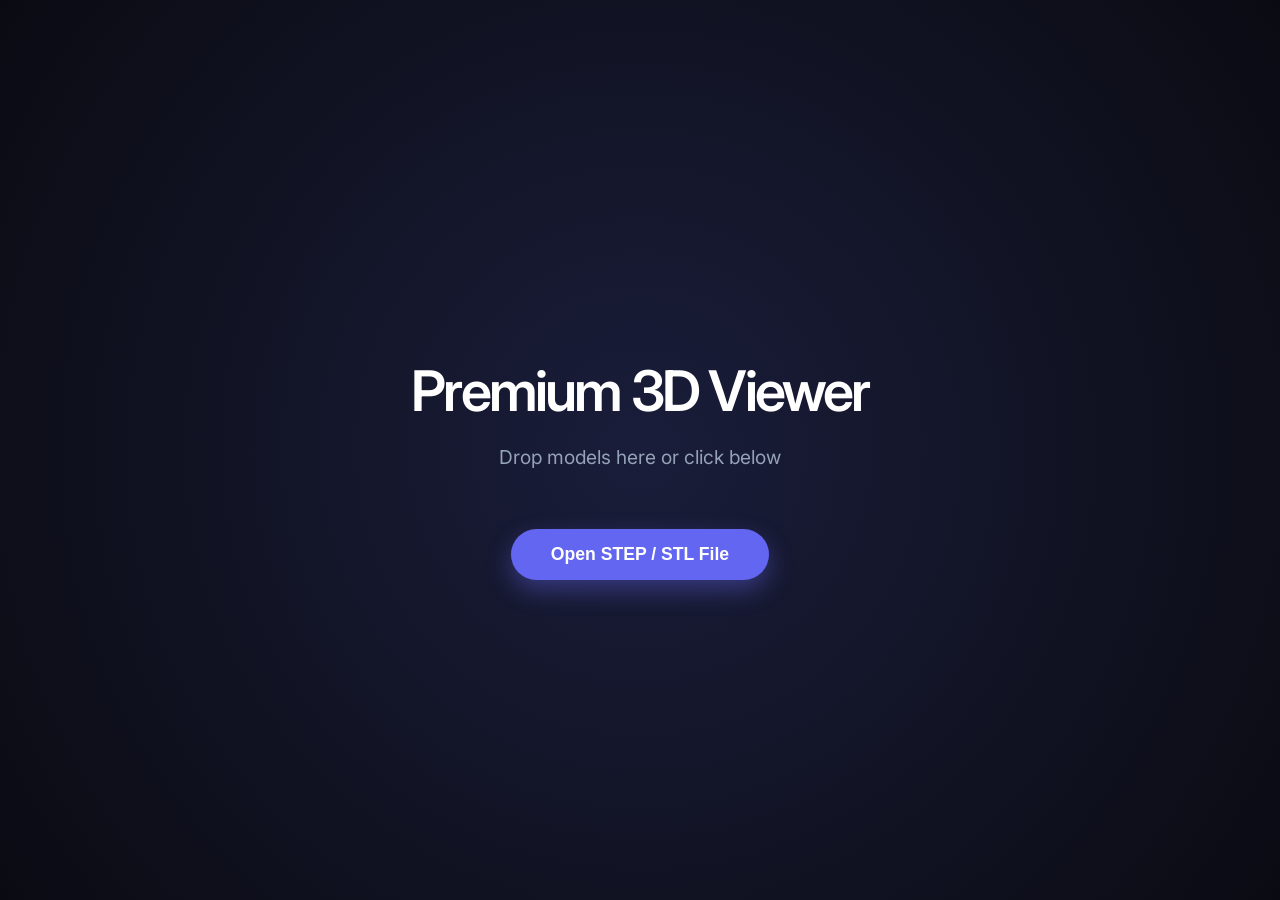
==== index.html @ a9b490a2 "odv file" ====
<!DOCTYPE html>
<html lang="en">

<head>
  <meta charset="UTF-8">
  <meta name="viewport" content="width=device-width, user-scalable=no">
  <title>Premium 3D STEP & STL Viewer</title>

  <!-- Official Online3DViewer Website Build Assets -->
  <link rel="stylesheet" type="text/css" href="https://3dviewer.net/o3dv/o3dv.website.min.css?v=0.18.0">
  <!-- <script type="text/javascript" src="https://3dviewer.net/o3dv/o3dv.website.min.js?v=0.18.0"></script> -->
  <script type="text/javascript" src="./js/o3dv.min.js"></script>

  <!-- Custom Premium Styles -->
  <link rel="stylesheet" href="css/app.css">

  <script type="text/javascript">
    // Start the official website engine
    window.addEventListener('load', () => {
      if (typeof OV !== 'undefined') {
        OV.StartWebsite();
        // Custom UI hooks
        if (window.setupPremiumUI) window.setupPremiumUI();
      } else {
        console.error("OV is not defined. Library failed to load.");
      }
    });
  </script>
</head>

<body>
  <!-- Official Structure (Required by OV.StartWebsite) -->
  <input type="file" id="open_file" style="display:none;" multiple>

  <div class="header" id="header">
    <div class="title">
      <div class="title_left">
        <h1 style="font-size: 1.2rem; font-weight: 600; padding: 0 20px;">Premium Viewer</h1>
      </div>
      <div class="title_right" id="header_buttons"></div>
      <div class="main_file_name only_full_width" id="main_file_name"></div>
    </div>
    <div class="toolbar" id="toolbar"></div>
  </div>

  <div class="main" id="main">
    <div class="main_left_container only_full_width" id="main_left_container">
      <div class="main_navigator ov_panel_set_container" id="main_navigator"></div>
      <div class="main_splitter" id="main_navigator_splitter"></div>
    </div>

    <div class="main_viewer" id="main_viewer"></div>

    <div class="main_right_container only_full_width" id="main_right_container">
      <div class="main_splitter" id="main_sidebar_splitter"></div>
      <div class="main_sidebar ov_panel_set_right_container" id="main_sidebar"></div>
    </div>
  </div>

  <div class="intro ov_thin_scrollbar" id="intro">
    <div class="intro_content" id="intro_content">
      <div class="intro_logo">
        <h1 style="font-size: 3.5rem; margin-bottom: 10px; font-weight: 600; letter-spacing: -0.05em;">Premium 3D Viewer
        </h1>
        <div class="intro_dragdrop_text" id="intro_dragdrop_text">Drop models here or click below</div>
        <button onclick="document.getElementById('open_file').click()" class="tool-btn active"
          style="margin-top: 30px; padding: 15px 40px; font-size: 1.1rem; align-self: center;">
          Open STEP / STL File
        </button>
      </div>
      <!-- Format list needed by the engine -->
      <div class="intro_formats" style="display:none;">
        <div class="intro_formats_title" id="intro_formats_title"></div>
        <div class="intro_file_formats">
          <a href="#">step</a>
          <a href="#">stl</a>
        </div>
      </div>
    </div>
  </div>

  <!-- Custom UI Overlays (Managed by app.js) -->
  <div id="custom-ui">
    <nav id="custom-toolbar">
      <button id="fit-btn" class="tool-btn">⊞ Fit</button>
      <button id="rotate-btn" class="tool-btn">⟳ 360°</button>
      <button id="shot-btn" class="tool-btn">📷 Shot</button>
    </nav>
  </div>

  <script src="./js/app.js"></script>
</body>

</html>
---- css/app.css ----
@import url('https://fonts.googleapis.com/css2?family=Inter:wght@300;400;500;600&display=swap');

:root {
    --bg-color: #0a0b12;
    --panel-bg: rgba(18, 21, 35, 0.9);
    --accent-color: #6366f1;
    --accent-hover: #818cf8;
    --text-primary: #ffffff;
    --text-secondary: #94a3b8;
    --border-color: rgba(255, 255, 255, 0.1);
    --glass-blur: blur(20px);
}

body {
    font-family: 'Inter', sans-serif !important;
    background-color: var(--bg-color) !important;
    color: var(--text-primary) !important;
    margin: 0;
    padding: 0;
}

/* Base Official Containers */
.main {
    position: fixed !important;
    inset: 0 !important;
    background: var(--bg-color) !important;
}

.main_viewer {
    background-color: var(--bg-color) !important;
}

/* Hide Default Sidebar/Header for now, but not too aggressively */
.header, .main_left_container, .main_right_container {
    opacity: 0;
    pointer-events: none;
    position: absolute;
    z-index: -1;
}

/* Intro Screen Fixes */
.intro {
    position: fixed !important;
    inset: 0 !important;
    background: radial-gradient(circle at center, #1a1d3a 0%, #0a0b12 100%) !important;
    display: flex !important;
    flex-direction: column !important;
    justify-content: center !important;
    align-items: center !important;
    z-index: 10000 !important; /* Ensure it is on top */
    opacity: 1 !important;
    visibility: visible !important;
}

.intro_content {
    display: flex !important;
    flex-direction: column !important;
    align-items: center !important;
    text-align: center !important;
    width: 100% !important;
    max-width: 600px !important;
}

.intro_logo h1 {
    color: white !important;
    font-size: 3.5rem !important;
    margin-bottom: 20px !important;
}

.intro_dragdrop_text {
    color: var(--text-secondary) !important;
    font-size: 1.2rem !important;
    margin-bottom: 30px !important;
}

/* Premium Button Styling */
.tool-btn.active {
    background: var(--accent-color) !important;
    color: white !important;
    border: none !important;
    padding: 15px 40px !important;
    border-radius: 50px !important;
    font-size: 1.1rem !important;
    font-weight: 600 !important;
    cursor: pointer !important;
    transition: all 0.3s !important;
    box-shadow: 0 10px 25px rgba(99, 102, 241, 0.4) !important;
}

.tool-btn.active:hover {
    background: var(--accent-hover) !important;
    transform: translateY(-2px) !important;
}

/* Custom UI Overlays */
#custom-toolbar {
    position: fixed;
    bottom: 40px;
    left: 50%;
    transform: translateX(-50%);
    background: var(--panel-bg);
    backdrop-filter: var(--glass-blur);
    border: 1px solid var(--border-color);
    border-radius: 100px;
    padding: 10px;
    display: none; /* Managed by JS */
    gap: 10px;
    z-index: 20000;
}
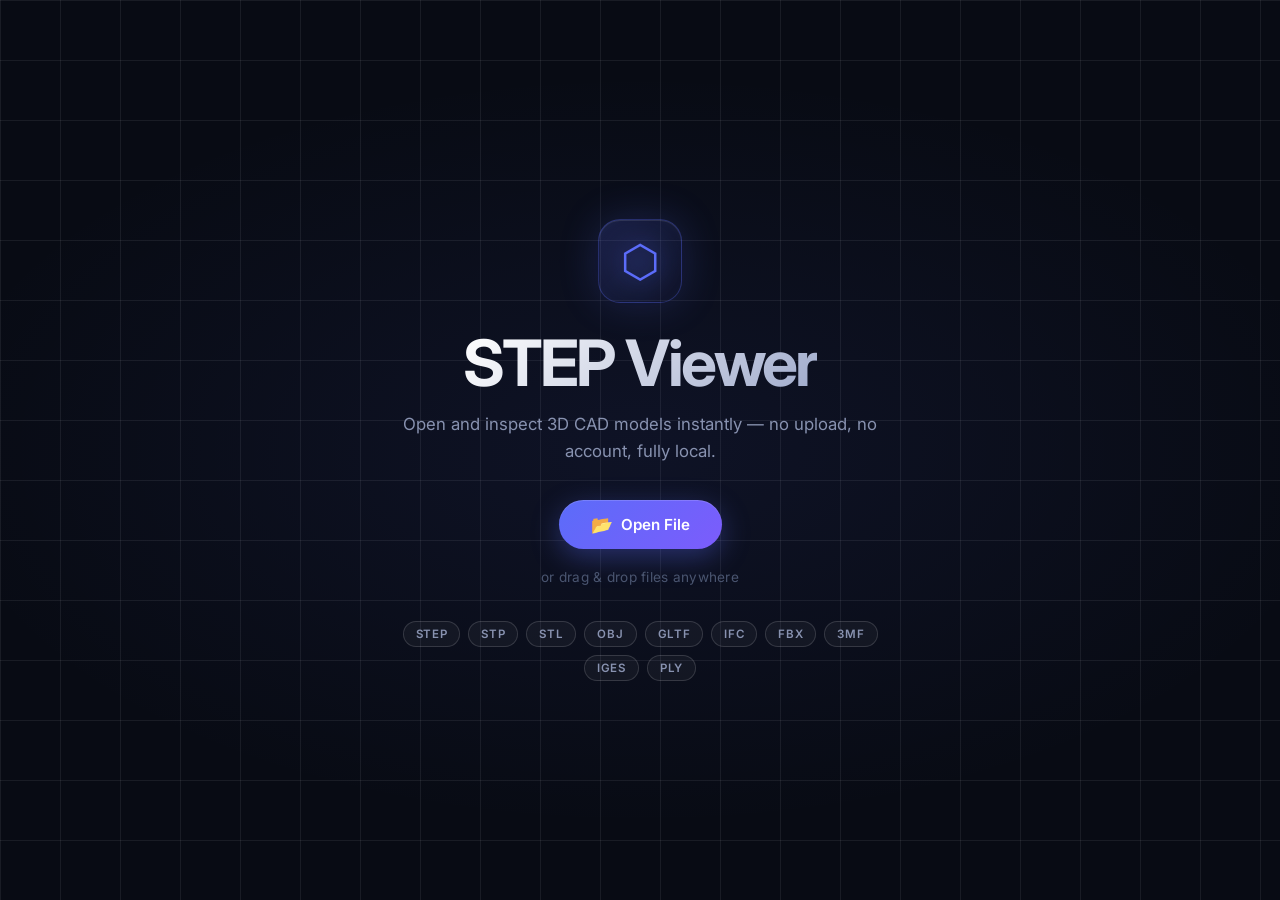
==== commit 9969b7ae: "from start" ====
--- a/index.html
+++ b/index.html
@@ -4,38 +4,35 @@
 <head>
   <meta charset="UTF-8">
   <meta name="viewport" content="width=device-width, user-scalable=no">
-  <title>Premium 3D STEP & STL Viewer</title>
+  <meta name="description" content="Premium 3D STEP, STL & CAD file viewer — open and inspect 3D models directly in your browser. No upload required.">
+  <title>STEP Viewer — Premium 3D CAD Viewer</title>
+  <link rel="preconnect" href="https://fonts.googleapis.com">
+  <link rel="preconnect" href="https://fonts.gstatic.com" crossorigin>
+  <link rel="stylesheet" href="https://fonts.googleapis.com/css2?family=Inter:wght@300;400;500;600;700&display=swap">
 
-  <!-- Official Online3DViewer Website Build Assets -->
-  <link rel="stylesheet" type="text/css" href="https://3dviewer.net/o3dv/o3dv.website.min.css?v=0.18.0">
-  <!-- <script type="text/javascript" src="https://3dviewer.net/o3dv/o3dv.website.min.js?v=0.18.0"></script> -->
-  <script type="text/javascript" src="./js/o3dv.min.js"></script>
+  <!-- Local Online3DViewer Build -->
+  <link rel="stylesheet" type="text/css" href="Online3DViewer/build/website_dev/o3dv.website.min.css">
+  <script type="text/javascript" src="Online3DViewer/build/website_dev/o3dv.website.min.js"></script>
 
-  <!-- Custom Premium Styles -->
+  <!-- Premium Styles -->
   <link rel="stylesheet" href="css/app.css">
 
   <script type="text/javascript">
-    // Start the official website engine
-    window.addEventListener('load', () => {
-      if (typeof OV !== 'undefined') {
-        OV.StartWebsite();
-        // Custom UI hooks
-        if (window.setupPremiumUI) window.setupPremiumUI();
-      } else {
-        console.error("OV is not defined. Library failed to load.");
-      }
-    });
+    OV.StartWebsite();
   </script>
 </head>
 
 <body>
-  <!-- Official Structure (Required by OV.StartWebsite) -->
   <input type="file" id="open_file" style="display:none;" multiple>
 
+  <!-- Header -->
   <div class="header" id="header">
     <div class="title">
       <div class="title_left">
-        <h1 style="font-size: 1.2rem; font-weight: 600; padding: 0 20px;">Premium Viewer</h1>
+        <div class="brand">
+          <span class="brand-icon">⬡</span>
+          <span class="brand-name">STEP Viewer</span>
+        </div>
       </div>
       <div class="title_right" id="header_buttons"></div>
       <div class="main_file_name only_full_width" id="main_file_name"></div>
@@ -43,6 +40,7 @@
     <div class="toolbar" id="toolbar"></div>
   </div>
 
+  <!-- Main Viewer Area -->
   <div class="main" id="main">
     <div class="main_left_container only_full_width" id="main_left_container">
       <div class="main_navigator ov_panel_set_container" id="main_navigator"></div>
@@ -57,35 +55,55 @@
     </div>
   </div>
 
+  <!-- Intro / Landing Screen -->
   <div class="intro ov_thin_scrollbar" id="intro">
     <div class="intro_content" id="intro_content">
-      <div class="intro_logo">
-        <h1 style="font-size: 3.5rem; margin-bottom: 10px; font-weight: 600; letter-spacing: -0.05em;">Premium 3D Viewer
-        </h1>
-        <div class="intro_dragdrop_text" id="intro_dragdrop_text">Drop models here or click below</div>
-        <button onclick="document.getElementById('open_file').click()" class="tool-btn active"
-          style="margin-top: 30px; padding: 15px 40px; font-size: 1.1rem; align-self: center;">
-          Open STEP / STL File
-        </button>
+
+      <!-- Hero -->
+      <div class="intro_hero">
+        <div class="intro_logo_wrap">
+          <span class="intro_logo_icon">⬡</span>
+        </div>
+        <h1 class="intro_title">STEP Viewer</h1>
+        <p class="intro_subtitle">Open and inspect 3D CAD models instantly — no upload, no account, fully local.</p>
+
+        <div class="intro_actions">
+          <button id="open-file-btn" class="btn btn-primary" onclick="document.getElementById('open_file').click()">
+            <span class="btn-icon">📂</span> Open File
+          </button>
+        </div>
+
+        <div class="intro_dragdrop_text" id="intro_dragdrop_text">or drag & drop files anywhere</div>
+
+        <!-- Format badges -->
+        <div class="format_badges">
+          <span class="badge">STEP</span>
+          <span class="badge">STP</span>
+          <span class="badge">STL</span>
+          <span class="badge">OBJ</span>
+          <span class="badge">GLTF</span>
+          <span class="badge">IFC</span>
+          <span class="badge">FBX</span>
+          <span class="badge">3MF</span>
+          <span class="badge">IGES</span>
+          <span class="badge">PLY</span>
+        </div>
       </div>
-      <!-- Format list needed by the engine -->
+
+      <!-- Hidden format list required by OV engine -->
       <div class="intro_formats" style="display:none;">
         <div class="intro_formats_title" id="intro_formats_title"></div>
         <div class="intro_file_formats">
-          <a href="#">step</a>
-          <a href="#">stl</a>
+          <a href="#">step</a><a href="#">stp</a><a href="#">stl</a>
+          <a href="#">obj</a><a href="#">gltf</a><a href="#">glb</a>
+          <a href="#">ifc</a><a href="#">fbx</a><a href="#">3mf</a>
+          <a href="#">ply</a><a href="#">iges</a><a href="#">igs</a>
+          <a href="#">3dm</a><a href="#">3ds</a><a href="#">dae</a>
+          <a href="#">wrl</a><a href="#">off</a><a href="#">amf</a>
         </div>
       </div>
+
     </div>
-  </div>
-
-  <!-- Custom UI Overlays (Managed by app.js) -->
-  <div id="custom-ui">
-    <nav id="custom-toolbar">
-      <button id="fit-btn" class="tool-btn">⊞ Fit</button>
-      <button id="rotate-btn" class="tool-btn">⟳ 360°</button>
-      <button id="shot-btn" class="tool-btn">📷 Shot</button>
-    </nav>
   </div>
 
   <script src="./js/app.js"></script>
--- a/css/app.css
+++ b/css/app.css
@@ -1,109 +1,348 @@
-@import url('https://fonts.googleapis.com/css2?family=Inter:wght@300;400;500;600&display=swap');
-
+@import url('https://fonts.googleapis.com/css2?family=Inter:wght@300;400;500;600;700&display=swap');
+
+/* ─── Design Tokens ─────────────────────────────────────── */
 :root {
-    --bg-color: #0a0b12;
-    --panel-bg: rgba(18, 21, 35, 0.9);
-    --accent-color: #6366f1;
-    --accent-hover: #818cf8;
-    --text-primary: #ffffff;
-    --text-secondary: #94a3b8;
-    --border-color: rgba(255, 255, 255, 0.1);
-    --glass-blur: blur(20px);
-}
+  --bg:            #080b14;
+  --bg-2:          #0d1120;
+  --panel-bg:      rgba(13, 17, 32, 0.85);
+  --accent:        #5b6cf9;
+  --accent-glow:   rgba(91, 108, 249, 0.35);
+  --accent-hover:  #7c8dff;
+  --text-1:        #e2e8f8;
+  --text-2:        #8892b0;
+  --text-3:        #4a5570;
+  --border:        rgba(255,255,255,0.07);
+  --border-bright: rgba(255,255,255,0.14);
+  --radius-sm:     8px;
+  --radius-md:     16px;
+  --radius-lg:     24px;
+  --radius-full:   9999px;
+  --blur:          blur(24px);
+  --transition:    0.25s cubic-bezier(0.4, 0, 0.2, 1);
+}
+
+/* ─── Reset ─────────────────────────────────────────────── */
+*, *::before, *::after { box-sizing: border-box; margin: 0; padding: 0; }
 
 body {
-    font-family: 'Inter', sans-serif !important;
-    background-color: var(--bg-color) !important;
-    color: var(--text-primary) !important;
-    margin: 0;
-    padding: 0;
-}
-
-/* Base Official Containers */
+  font-family: 'Inter', system-ui, sans-serif;
+  background-color: var(--bg);
+  color: var(--text-1);
+  height: 100vh;
+  overflow: hidden;
+}
+
+/* ─── OV Engine Overrides ────────────────────────────────── */
 .main {
-    position: fixed !important;
-    inset: 0 !important;
-    background: var(--bg-color) !important;
+  position: fixed !important;
+  inset: 0 !important;
+  background: var(--bg) !important;
 }
 
 .main_viewer {
-    background-color: var(--bg-color) !important;
-}
-
-/* Hide Default Sidebar/Header for now, but not too aggressively */
-.header, .main_left_container, .main_right_container {
-    opacity: 0;
-    pointer-events: none;
-    position: absolute;
-    z-index: -1;
-}
-
-/* Intro Screen Fixes */
+  background: var(--bg) !important;
+}
+
+/* ─── Custom Header Override ─────────────────────────────── */
+.header {
+  background: var(--panel-bg) !important;
+  backdrop-filter: var(--blur) !important;
+  -webkit-backdrop-filter: var(--blur) !important;
+  border-bottom: 1px solid var(--border) !important;
+  height: 52px !important;
+}
+
+.title_left .brand {
+  display: flex;
+  align-items: center;
+  gap: 10px;
+  padding: 0 20px;
+  height: 52px;
+}
+
+.brand-icon {
+  font-size: 1.4rem;
+  color: var(--accent);
+  filter: drop-shadow(0 0 6px var(--accent));
+}
+
+.brand-name {
+  font-size: 1rem;
+  font-weight: 600;
+  letter-spacing: -0.01em;
+  background: linear-gradient(135deg, #e2e8f8 0%, #a0abcc 100%);
+  -webkit-background-clip: text;
+  -webkit-text-fill-color: transparent;
+  background-clip: text;
+}
+
+/* ─── Toolbar ────────────────────────────────────────────── */
+.ov_toolbar_button {
+  color: var(--text-2) !important;
+  transition: color var(--transition), background var(--transition) !important;
+}
+.ov_toolbar_button:hover {
+  color: var(--text-1) !important;
+  background: rgba(255,255,255,0.06) !important;
+}
+
+/* ─── Navigator & Sidebar Panels ─────────────────────────── */
+.main_navigator, .main_sidebar,
+.ov_panel_set_container, .ov_panel_set_right_container {
+  background: var(--panel-bg) !important;
+  backdrop-filter: var(--blur) !important;
+  -webkit-backdrop-filter: var(--blur) !important;
+  border-right: 1px solid var(--border) !important;
+}
+
+.main_sidebar, .ov_panel_set_right_container {
+  border-right: none !important;
+  border-left: 1px solid var(--border) !important;
+}
+
+.ov_panel_button {
+  color: var(--text-2) !important;
+}
+.ov_panel_button.selected {
+  color: var(--accent) !important;
+  border-color: var(--accent) !important;
+}
+
+/* ─── Intro / Landing ─────────────────────────────────────── */
 .intro {
-    position: fixed !important;
-    inset: 0 !important;
-    background: radial-gradient(circle at center, #1a1d3a 0%, #0a0b12 100%) !important;
-    display: flex !important;
-    flex-direction: column !important;
-    justify-content: center !important;
-    align-items: center !important;
-    z-index: 10000 !important; /* Ensure it is on top */
-    opacity: 1 !important;
-    visibility: visible !important;
+  position: fixed !important;
+  inset: 0 !important;
+  z-index: 10000 !important;
+  display: flex !important;
+  flex-direction: column !important;
+  align-items: center !important;
+  justify-content: center !important;
+  background: var(--bg) !important;
+  overflow: auto !important;
+}
+
+/* Animated background grid */
+.intro::before {
+  content: '';
+  position: absolute;
+  inset: 0;
+  background-image:
+    linear-gradient(var(--border) 1px, transparent 1px),
+    linear-gradient(90deg, var(--border) 1px, transparent 1px);
+  background-size: 60px 60px;
+  animation: grid-fade 4s ease-in-out infinite alternate;
+  pointer-events: none;
+}
+
+/* Radial glow overlay */
+.intro::after {
+  content: '';
+  position: absolute;
+  inset: 0;
+  background: radial-gradient(ellipse 80% 60% at 50% 50%, rgba(91,108,249,0.08) 0%, transparent 70%);
+  pointer-events: none;
+}
+
+@keyframes grid-fade {
+  from { opacity: 0.4; }
+  to   { opacity: 1; }
 }
 
 .intro_content {
-    display: flex !important;
-    flex-direction: column !important;
-    align-items: center !important;
-    text-align: center !important;
-    width: 100% !important;
-    max-width: 600px !important;
-}
-
-.intro_logo h1 {
-    color: white !important;
-    font-size: 3.5rem !important;
-    margin-bottom: 20px !important;
-}
-
+  position: relative;
+  z-index: 1;
+  display: flex !important;
+  flex-direction: column !important;
+  align-items: center !important;
+  text-align: center !important;
+  padding: 40px 20px;
+  width: 100%;
+  max-width: 680px;
+}
+
+/* Hero */
+.intro_hero {
+  display: flex;
+  flex-direction: column;
+  align-items: center;
+  gap: 0;
+}
+
+.intro_logo_wrap {
+  width: 84px;
+  height: 84px;
+  border-radius: 22px;
+  background: linear-gradient(135deg, rgba(91,108,249,0.2) 0%, rgba(91,108,249,0.05) 100%);
+  border: 1px solid rgba(91,108,249,0.3);
+  display: flex;
+  align-items: center;
+  justify-content: center;
+  margin-bottom: 28px;
+  box-shadow: 0 0 40px rgba(91,108,249,0.2), inset 0 1px 0 rgba(255,255,255,0.1);
+  animation: float 4s ease-in-out infinite;
+}
+
+.intro_logo_icon {
+  font-size: 2.8rem;
+  color: var(--accent);
+  filter: drop-shadow(0 0 12px var(--accent));
+}
+
+@keyframes float {
+  0%,100% { transform: translateY(0);   }
+  50%      { transform: translateY(-8px); }
+}
+
+.intro_title {
+  font-size: clamp(2.5rem, 6vw, 4rem);
+  font-weight: 700;
+  letter-spacing: -0.04em;
+  line-height: 1;
+  margin-bottom: 16px;
+  background: linear-gradient(135deg, #ffffff 0%, #a0abcc 100%);
+  -webkit-background-clip: text;
+  -webkit-text-fill-color: transparent;
+  background-clip: text;
+}
+
+.intro_subtitle {
+  font-size: 1.05rem;
+  color: var(--text-2);
+  line-height: 1.6;
+  max-width: 480px;
+  margin-bottom: 36px;
+}
+
+/* Actions */
+.intro_actions {
+  display: flex;
+  gap: 12px;
+  margin-bottom: 20px;
+}
+
+.btn {
+  display: inline-flex;
+  align-items: center;
+  gap: 8px;
+  padding: 14px 32px;
+  border-radius: var(--radius-full);
+  border: none;
+  font-family: inherit;
+  font-size: 0.95rem;
+  font-weight: 600;
+  cursor: pointer;
+  transition: all var(--transition);
+  text-decoration: none;
+}
+
+.btn-primary {
+  background: linear-gradient(135deg, var(--accent) 0%, #7c5cfc 100%);
+  color: #fff;
+  box-shadow: 0 8px 28px var(--accent-glow), 0 1px 0 rgba(255,255,255,0.15) inset;
+}
+.btn-primary:hover {
+  transform: translateY(-2px) scale(1.02);
+  box-shadow: 0 14px 36px var(--accent-glow);
+}
+.btn-primary:active {
+  transform: translateY(0) scale(0.98);
+}
+
+.btn-icon {
+  font-size: 1.1rem;
+}
+
+/* Drag & drop hint */
 .intro_dragdrop_text {
-    color: var(--text-secondary) !important;
-    font-size: 1.2rem !important;
-    margin-bottom: 30px !important;
-}
-
-/* Premium Button Styling */
-.tool-btn.active {
-    background: var(--accent-color) !important;
-    color: white !important;
-    border: none !important;
-    padding: 15px 40px !important;
-    border-radius: 50px !important;
-    font-size: 1.1rem !important;
-    font-weight: 600 !important;
-    cursor: pointer !important;
-    transition: all 0.3s !important;
-    box-shadow: 0 10px 25px rgba(99, 102, 241, 0.4) !important;
-}
-
-.tool-btn.active:hover {
-    background: var(--accent-hover) !important;
-    transform: translateY(-2px) !important;
-}
-
-/* Custom UI Overlays */
-#custom-toolbar {
-    position: fixed;
-    bottom: 40px;
-    left: 50%;
-    transform: translateX(-50%);
-    background: var(--panel-bg);
-    backdrop-filter: var(--glass-blur);
-    border: 1px solid var(--border-color);
-    border-radius: 100px;
-    padding: 10px;
-    display: none; /* Managed by JS */
-    gap: 10px;
-    z-index: 20000;
-}
+  color: var(--text-3) !important;
+  font-size: 0.85rem !important;
+  margin-bottom: 36px !important;
+  letter-spacing: 0.02em;
+}
+
+/* Drag-over state */
+body.drag-over .intro {
+  background: rgba(91,108,249,0.05) !important;
+  outline: 2px dashed rgba(91,108,249,0.5);
+  outline-offset: -12px;
+}
+
+/* Format badges */
+.format_badges {
+  display: flex;
+  flex-wrap: wrap;
+  justify-content: center;
+  gap: 8px;
+  max-width: 520px;
+}
+
+.badge {
+  padding: 5px 12px;
+  border-radius: var(--radius-full);
+  background: rgba(255,255,255,0.04);
+  border: 1px solid var(--border-bright);
+  font-size: 0.72rem;
+  font-weight: 600;
+  letter-spacing: 0.06em;
+  color: var(--text-2);
+  text-transform: uppercase;
+  transition: all var(--transition);
+}
+
+.badge:hover {
+  background: rgba(91,108,249,0.12);
+  border-color: rgba(91,108,249,0.4);
+  color: var(--accent-hover);
+}
+
+/* ─── Loading Spinner ────────────────────────────────────── */
+#loading-overlay {
+  position: fixed;
+  inset: 0;
+  z-index: 9999;
+  background: var(--bg);
+  display: none;
+  flex-direction: column;
+  align-items: center;
+  justify-content: center;
+  gap: 20px;
+}
+#loading-overlay.visible {
+  display: flex;
+}
+
+.spinner {
+  width: 48px;
+  height: 48px;
+  border: 3px solid var(--border-bright);
+  border-top-color: var(--accent);
+  border-radius: 50%;
+  animation: spin 0.8s linear infinite;
+}
+
+@keyframes spin {
+  to { transform: rotate(360deg); }
+}
+
+.loading-text {
+  color: var(--text-2);
+  font-size: 0.9rem;
+  font-weight: 500;
+}
+
+/* ─── OV Progress / Loading ──────────────────────────────── */
+.ov_progress_bar {
+  background: var(--accent) !important;
+}
+
+/* ─── Scrollbars ─────────────────────────────────────────── */
+.ov_thin_scrollbar::-webkit-scrollbar { width: 4px; }
+.ov_thin_scrollbar::-webkit-scrollbar-track { background: transparent; }
+.ov_thin_scrollbar::-webkit-scrollbar-thumb { background: var(--border-bright); border-radius: 4px; }
+
+/* ─── Responsive ─────────────────────────────────────────── */
+@media (max-width: 600px) {
+  .intro_title { font-size: 2.2rem; }
+  .intro_subtitle { font-size: 0.9rem; }
+  .btn { padding: 12px 24px; font-size: 0.9rem; }
+}
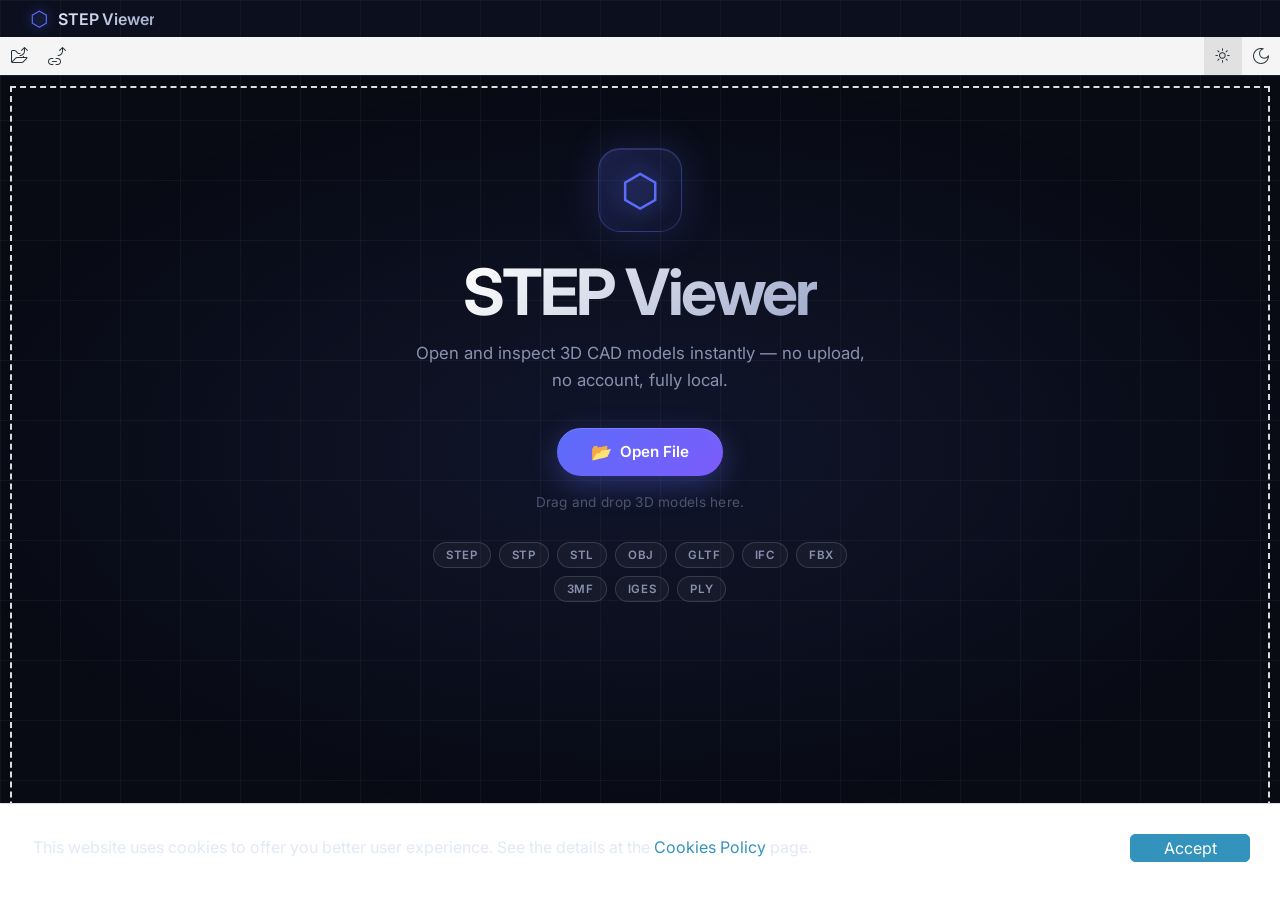
==== commit 5268a452: "working model" ====
--- a/index.html
+++ b/index.html
@@ -4,15 +4,16 @@
 <head>
   <meta charset="UTF-8">
   <meta name="viewport" content="width=device-width, user-scalable=no">
-  <meta name="description" content="Premium 3D STEP, STL & CAD file viewer — open and inspect 3D models directly in your browser. No upload required.">
+  <meta name="description"
+    content="Premium 3D STEP, STL & CAD file viewer — open and inspect 3D models directly in your browser. No upload required.">
   <title>STEP Viewer — Premium 3D CAD Viewer</title>
   <link rel="preconnect" href="https://fonts.googleapis.com">
   <link rel="preconnect" href="https://fonts.gstatic.com" crossorigin>
   <link rel="stylesheet" href="https://fonts.googleapis.com/css2?family=Inter:wght@300;400;500;600;700&display=swap">
 
   <!-- Local Online3DViewer Build -->
-  <link rel="stylesheet" type="text/css" href="Online3DViewer/build/website_dev/o3dv.website.min.css">
-  <script type="text/javascript" src="Online3DViewer/build/website_dev/o3dv.website.min.js"></script>
+  <link rel="stylesheet" type="text/css" href="./website_dev/o3dv.website.min.css">
+  <script type="text/javascript" src="./website_dev/o3dv.website.min.js"></script>
 
   <!-- Premium Styles -->
   <link rel="stylesheet" href="css/app.css">
--- a/website_dev/o3dv.website.min.css
+++ b/website_dev/o3dv.website.min.css
@@ -0,0 +1,7 @@
+.pickr{position:relative;overflow:visible;transform:translateY(0)}.pickr *{box-sizing:border-box;outline:none;border:none;-webkit-appearance:none}.pickr .pcr-button{position:relative;height:2em;width:2em;padding:.5em;cursor:pointer;font-family:-apple-system,BlinkMacSystemFont,Segoe UI,Roboto,Helvetica Neue,Arial,sans-serif;border-radius:.15em;background:url('data:image/svg+xml;utf8, <svg xmlns="http://www.w3.org/2000/svg" viewBox="0 0 50 50" stroke="%2342445A" stroke-width="5px" stroke-linecap="round"><path d="M45,45L5,5"></path><path d="M45,5L5,45"></path></svg>') no-repeat center;background-size:0;transition:all .3s}.pickr .pcr-button:before{position:absolute;content:"";top:0;left:0;width:100%;height:100%;background:url('data:image/svg+xml;utf8, <svg xmlns="http://www.w3.org/2000/svg" viewBox="0 0 2 2"><path fill="white" d="M1,0H2V1H1V0ZM0,1H1V2H0V1Z"/><path fill="gray" d="M0,0H1V1H0V0ZM1,1H2V2H1V1Z"/></svg>');background-size:.5em;border-radius:.15em;z-index:-1}.pickr .pcr-button:before{z-index:initial}.pickr .pcr-button:after{position:absolute;content:"";top:0;left:0;height:100%;width:100%;transition:background .3s;background:var(--pcr-color);border-radius:.15em}.pickr .pcr-button.clear{background-size:70%}.pickr .pcr-button.clear:before{opacity:0}.pickr .pcr-button.clear:focus{box-shadow:0 0 0 1px #ffffffd9,0 0 0 3px var(--pcr-color)}.pickr .pcr-button.disabled{cursor:not-allowed}.pickr *,.pcr-app *{box-sizing:border-box;outline:none;border:none;-webkit-appearance:none}.pickr input:focus,.pickr input.pcr-active,.pickr button:focus,.pickr button.pcr-active,.pcr-app input:focus,.pcr-app input.pcr-active,.pcr-app button:focus,.pcr-app button.pcr-active{box-shadow:0 0 0 1px #ffffffd9,0 0 0 3px var(--pcr-color)}.pickr .pcr-palette,.pickr .pcr-slider,.pcr-app .pcr-palette,.pcr-app .pcr-slider{transition:box-shadow .3s}.pickr .pcr-palette:focus,.pickr .pcr-slider:focus,.pcr-app .pcr-palette:focus,.pcr-app .pcr-slider:focus{box-shadow:0 0 0 1px #ffffffd9,0 0 0 3px #00000040}.pcr-app{position:fixed;display:flex;flex-direction:column;z-index:10000;border-radius:.1em;background:#fff;opacity:0;visibility:hidden;transition:opacity .3s,visibility 0s .3s;font-family:-apple-system,BlinkMacSystemFont,Segoe UI,Roboto,Helvetica Neue,Arial,sans-serif;box-shadow:0 .15em 1.5em #0000001a,0 0 1em #00000008;left:0;top:0}.pcr-app.visible{transition:opacity .3s;visibility:visible;opacity:1}.pcr-app .pcr-swatches{display:flex;flex-wrap:wrap;margin-top:.75em}.pcr-app .pcr-swatches.pcr-last{margin:0}@supports (display: grid){.pcr-app .pcr-swatches{display:grid;align-items:center;grid-template-columns:repeat(auto-fit,1.75em)}}.pcr-app .pcr-swatches>button{font-size:1em;position:relative;width:calc(1.75em - 5px);height:calc(1.75em - 5px);border-radius:.15em;cursor:pointer;margin:2.5px;flex-shrink:0;justify-self:center;transition:all .15s;overflow:hidden;background:#0000;z-index:1}.pcr-app .pcr-swatches>button:before{position:absolute;content:"";top:0;left:0;width:100%;height:100%;background:url('data:image/svg+xml;utf8, <svg xmlns="http://www.w3.org/2000/svg" viewBox="0 0 2 2"><path fill="white" d="M1,0H2V1H1V0ZM0,1H1V2H0V1Z"/><path fill="gray" d="M0,0H1V1H0V0ZM1,1H2V2H1V1Z"/></svg>');background-size:6px;border-radius:.15em;z-index:-1}.pcr-app .pcr-swatches>button:after{content:"";position:absolute;top:0;left:0;width:100%;height:100%;background:var(--pcr-color);border:1px solid rgba(0,0,0,.05);border-radius:.15em;box-sizing:border-box}.pcr-app .pcr-swatches>button:hover{filter:brightness(1.05)}.pcr-app .pcr-swatches>button:not(.pcr-active){box-shadow:none}.pcr-app .pcr-interaction{display:flex;flex-wrap:wrap;align-items:center;margin:0 -.2em}.pcr-app .pcr-interaction>*{margin:0 .2em}.pcr-app .pcr-interaction input{letter-spacing:.07em;font-size:.75em;text-align:center;cursor:pointer;color:#75797e;background:#f1f3f4;border-radius:.15em;transition:all .15s;padding:.45em .5em;margin-top:.75em}.pcr-app .pcr-interaction input:hover{filter:brightness(.975)}.pcr-app .pcr-interaction input:focus{box-shadow:0 0 0 1px #ffffffd9,0 0 0 3px #4285f4bf}.pcr-app .pcr-interaction .pcr-result{color:#75797e;text-align:left;flex:1 1 8em;min-width:8em;transition:all .2s;border-radius:.15em;background:#f1f3f4;cursor:text}.pcr-app .pcr-interaction .pcr-result::-moz-selection{background:#4285f4;color:#fff}.pcr-app .pcr-interaction .pcr-result::selection{background:#4285f4;color:#fff}.pcr-app .pcr-interaction .pcr-type.active{color:#fff;background:#4285f4}.pcr-app .pcr-interaction .pcr-save,.pcr-app .pcr-interaction .pcr-cancel,.pcr-app .pcr-interaction .pcr-clear{color:#fff;width:auto}.pcr-app .pcr-interaction .pcr-save,.pcr-app .pcr-interaction .pcr-cancel,.pcr-app .pcr-interaction .pcr-clear{color:#fff}.pcr-app .pcr-interaction .pcr-save:hover,.pcr-app .pcr-interaction .pcr-cancel:hover,.pcr-app .pcr-interaction .pcr-clear:hover{filter:brightness(.925)}.pcr-app .pcr-interaction .pcr-save{background:#4285f4}.pcr-app .pcr-interaction .pcr-clear,.pcr-app .pcr-interaction .pcr-cancel{background:#f44250}.pcr-app .pcr-interaction .pcr-clear:focus,.pcr-app .pcr-interaction .pcr-cancel:focus{box-shadow:0 0 0 1px #ffffffd9,0 0 0 3px #f44250bf}.pcr-app .pcr-selection .pcr-picker{position:absolute;height:18px;width:18px;border:2px solid #fff;border-radius:100%;-webkit-user-select:none;-moz-user-select:none;user-select:none}.pcr-app .pcr-selection .pcr-color-palette,.pcr-app .pcr-selection .pcr-color-chooser,.pcr-app .pcr-selection .pcr-color-opacity{position:relative;-webkit-user-select:none;-moz-user-select:none;user-select:none;display:flex;flex-direction:column;cursor:grab;cursor:-webkit-grab}.pcr-app .pcr-selection .pcr-color-palette:active,.pcr-app .pcr-selection .pcr-color-chooser:active,.pcr-app .pcr-selection .pcr-color-opacity:active{cursor:grabbing;cursor:-webkit-grabbing}.pcr-app[data-theme=monolith]{width:14.25em;max-width:95vw;padding:.8em}.pcr-app[data-theme=monolith] .pcr-selection{display:flex;flex-direction:column;justify-content:space-between;flex-grow:1}.pcr-app[data-theme=monolith] .pcr-selection .pcr-color-preview{position:relative;z-index:1;width:100%;height:1em;display:flex;flex-direction:row;justify-content:space-between;margin-bottom:.5em}.pcr-app[data-theme=monolith] .pcr-selection .pcr-color-preview:before{position:absolute;content:"";top:0;left:0;width:100%;height:100%;background:url('data:image/svg+xml;utf8, <svg xmlns="http://www.w3.org/2000/svg" viewBox="0 0 2 2"><path fill="white" d="M1,0H2V1H1V0ZM0,1H1V2H0V1Z"/><path fill="gray" d="M0,0H1V1H0V0ZM1,1H2V2H1V1Z"/></svg>');background-size:.5em;border-radius:.15em;z-index:-1}.pcr-app[data-theme=monolith] .pcr-selection .pcr-color-preview .pcr-last-color{cursor:pointer;transition:background-color .3s,box-shadow .3s;border-radius:.15em 0 0 .15em;z-index:2}.pcr-app[data-theme=monolith] .pcr-selection .pcr-color-preview .pcr-current-color{border-radius:0 .15em .15em 0}.pcr-app[data-theme=monolith] .pcr-selection .pcr-color-preview .pcr-last-color,.pcr-app[data-theme=monolith] .pcr-selection .pcr-color-preview .pcr-current-color{background:var(--pcr-color);width:50%;height:100%}.pcr-app[data-theme=monolith] .pcr-selection .pcr-color-palette{width:100%;height:8em;z-index:1}.pcr-app[data-theme=monolith] .pcr-selection .pcr-color-palette .pcr-palette{border-radius:.15em;width:100%;height:100%}.pcr-app[data-theme=monolith] .pcr-selection .pcr-color-palette .pcr-palette:before{position:absolute;content:"";top:0;left:0;width:100%;height:100%;background:url('data:image/svg+xml;utf8, <svg xmlns="http://www.w3.org/2000/svg" viewBox="0 0 2 2"><path fill="white" d="M1,0H2V1H1V0ZM0,1H1V2H0V1Z"/><path fill="gray" d="M0,0H1V1H0V0ZM1,1H2V2H1V1Z"/></svg>');background-size:.5em;border-radius:.15em;z-index:-1}.pcr-app[data-theme=monolith] .pcr-selection .pcr-color-chooser,.pcr-app[data-theme=monolith] .pcr-selection .pcr-color-opacity{height:.5em;margin-top:.75em}.pcr-app[data-theme=monolith] .pcr-selection .pcr-color-chooser .pcr-picker,.pcr-app[data-theme=monolith] .pcr-selection .pcr-color-opacity .pcr-picker{top:50%;transform:translateY(-50%)}.pcr-app[data-theme=monolith] .pcr-selection .pcr-color-chooser .pcr-slider,.pcr-app[data-theme=monolith] .pcr-selection .pcr-color-opacity .pcr-slider{flex-grow:1;border-radius:50em}.pcr-app[data-theme=monolith] .pcr-selection .pcr-color-chooser .pcr-slider{background:linear-gradient(to right,red,#ff0,#0f0,#0ff,#00f,#f0f,red)}.pcr-app[data-theme=monolith] .pcr-selection .pcr-color-opacity .pcr-slider{background:linear-gradient(to right,transparent,black),url('data:image/svg+xml;utf8, <svg xmlns="http://www.w3.org/2000/svg" viewBox="0 0 2 2"><path fill="white" d="M1,0H2V1H1V0ZM0,1H1V2H0V1Z"/><path fill="gray" d="M0,0H1V1H0V0ZM1,1H2V2H1V1Z"/></svg>');background-size:100%,.25em}@font-face{font-family:O3DVIcons;src:url("./O3DVIcons-2DDY3NID.woff?d27bdb5af135068ed4a9350e285e132e") format("woff")}i[class^=icon-]:before,i[class*=" icon-"]:before{font-family:O3DVIcons!important;font-style:normal;font-weight:400!important;font-variant:normal;text-transform:none;line-height:1;-webkit-font-smoothing:antialiased;-moz-osx-font-smoothing:grayscale}.icon-arrow_down:before{content:"\f101"}.icon-arrow_left:before{content:"\f102"}.icon-arrow_right:before{content:"\f103"}.icon-arrow_up:before{content:"\f104"}.icon-camera_orthographic:before{content:"\f105"}.icon-camera_perspective:before{content:"\f106"}.icon-close:before{content:"\f107"}.icon-collapse:before{content:"\f108"}.icon-dark_mode:before{content:"\f109"}.icon-deisolate:before{content:"\f10a"}.icon-details:before{content:"\f10b"}.icon-donate:before{content:"\f10c"}.icon-download:before{content:"\f10d"}.icon-expand:before{content:"\f10e"}.icon-export:before{content:"\f10f"}.icon-feedback:before{content:"\f110"}.icon-file_download:before{content:"\f111"}.icon-files:before{content:"\f112"}.icon-fit:before{content:"\f113"}.icon-fix_up_off:before{content:"\f114"}.icon-fix_up_on:before{content:"\f115"}.icon-flat_list:before{content:"\f116"}.icon-flip:before{content:"\f117"}.icon-github:before{content:"\f118"}.icon-hidden:before{content:"\f119"}.icon-info:before{content:"\f11a"}.icon-isolate:before{content:"\f11b"}.icon-light_mode:before{content:"\f11c"}.icon-materials:before{content:"\f11d"}.icon-measure_angle:before{content:"\f11e"}.icon-measure_distance_parallel:before{content:"\f11f"}.icon-measure_distance:before{content:"\f120"}.icon-measure:before{content:"\f121"}.icon-meshes:before{content:"\f122"}.icon-missing_files:before{content:"\f123"}.icon-model:before{content:"\f124"}.icon-open_url:before{content:"\f125"}.icon-open:before{content:"\f126"}.icon-print3d:before{content:"\f127"}.icon-settings:before{content:"\f128"}.icon-share:before{content:"\f129"}.icon-snapshot:before{content:"\f12a"}.icon-tree_mesh:before{content:"\f12b"}.icon-tree_view:before{content:"\f12c"}.icon-twitter:before{content:"\f12d"}.icon-up_y:before{content:"\f12e"}.icon-up_z:before{content:"\f12f"}.icon-visible:before{content:"\f130"}.icon-warning:before{content:"\f131"}:root{--ov_foreground_color: #000000;--ov_background_color: #ffffff;--ov_disabled_foreground_color: #cccccc;--ov_button_color: #3393bd;--ov_button_hover_color: #146a8f;--ov_button_text_color: #ffffff;--ov_outline_button_color: #3393bd;--ov_outline_button_hover_color: #c9e5f8;--ov_outline_button_text_color: #3393bd;--ov_icon_color: #263238;--ov_light_icon_color: #838383;--ov_selected_icon_color: #3393bd;--ov_disabled_icon_color: #cccccc;--ov_hover_color: #c9e5f8;--ov_hover_text_color: #3393bd;--ov_logo_text_color: #15334a;--ov_logo_border_color: #000000;--ov_toolbar_background_color: #f5f5f5;--ov_toolbar_selected_color: #e1e1e1;--ov_toolbar_separator_color: #cccccc;--ov_treeview_selected_color: #eeeeee;--ov_dialog_foreground_color: #000000;--ov_dialog_background_color: #ffffff;--ov_dialog_control_border_color: #e1e1e1;--ov_border_color: #dddddd;--ov_shadow: 0px 0px 10px #cccccc;--ov_foreground_color_dark: #fafafa;--ov_background_color_dark: #2a2b2e;--ov_disabled_foreground_color_dark: #888888;--ov_button_color_dark: #3393bd;--ov_button_hover_color_dark: #146a8f;--ov_button_text_color_dark: #ffffff;--ov_outline_button_color_dark: #c9e5f8;--ov_outline_button_hover_color_dark: #2f6984;--ov_outline_button_text_color_dark: #c9e5f8;--ov_icon_color_dark: #fafafa;--ov_light_icon_color_dark: #bababa;--ov_selected_icon_color_dark: #3393bd;--ov_disabled_icon_color_dark: #888888;--ov_hover_color_dark: #667c86;--ov_hover_text_color_dark: #fafafa;--ov_logo_text_color_dark: #fafafa;--ov_logo_border_color_dark: #2a2b2e;--ov_toolbar_background_color_dark: #3d3e42;--ov_toolbar_selected_color_dark: #272727;--ov_toolbar_separator_color_dark: #888888;--ov_treeview_selected_color_dark: #38393d;--ov_dialog_foreground_color_dark: #fafafa;--ov_dialog_background_color_dark: #3c3c40;--ov_dialog_control_border_color_dark: #e1e1e1;--ov_border_color_dark: #444444;--ov_shadow_dark: 0px 0px 10px #222222}:root{--ov_only_on_model_display: inherit}@font-face{font-family:Quicksand;src:url("./Quicksand-Regular-K32YVORR.ttf")}html,body{color:var(--ov_foreground_color);background:var(--ov_background_color);font-size:16px;font-family:Quicksand,Helvetica,sans-serif;width:100%;height:100%;margin:0;padding:0;overflow:hidden}a{color:var(--ov_button_color);text-decoration:none}img{display:block}ol,ul{padding:0 25px;margin:0}li{margin:10px 0;line-height:25px}.only_on_model{display:var(--ov_only_on_model_display)}input,select,textarea{font-family:Quicksand,Helvetica,sans-serif;font-size:16px;outline:none}@media (hover){a:hover{text-decoration:underline}}@media (max-width: 800px){.only_full_width{display:none}}div.ov_svg_icon{color:var(--ov_icon_color);font-size:18px;width:18px;height:18px}div.ov_svg_icon.left{margin-right:10px;float:left}div.ov_svg_icon.left_inline{margin-right:10px;margin-top:2px;float:left}div.ov_svg_icon.light{color:var(--ov_light_icon_color)}div.ov_svg_icon.selected{color:var(--ov_selected_icon_color)}div.ov_svg_icon.disabled{color:var(--ov_disabled_icon_color)}div.ov_thin_scrollbar{scrollbar-color:var(--ov_border_color) transparent;scrollbar-width:thin}div.ov_thin_scrollbar::-webkit-scrollbar{width:3px;height:3px}div.ov_thin_scrollbar::-webkit-scrollbar-thumb{background:#ccc}div.ov_button{color:var(--ov_button_text_color);background:var(--ov_button_color);text-align:center;padding:3px;border:1px solid var(--ov_button_color);border-radius:5px;cursor:pointer}div.ov_button.outline{color:var(--ov_outline_button_text_color);background:transparent;border:1px solid var(--ov_outline_button_color)}div.ov_tooltip{color:var(--ov_dialog_foreground_color);background:var(--ov_dialog_background_color);padding:5px 10px;border-radius:5px;position:absolute;box-shadow:var(--ov_shadow)}input[type=text]{color:var(--ov_dialog_foreground_color);background:var(--ov_dialog_background_color)}input[type=text]:disabled{color:var(--ov_disabled_foreground_color)}textarea{color:var(--ov_dialog_foreground_color);background:var(--ov_dialog_background_color)}input.ov_radio_button{position:relative;top:2px;width:14px;height:14px;margin-right:10px;border:1px solid var(--ov_foreground_color);border-radius:50%;transition:.2s all linear;-webkit-appearance:none;-moz-appearance:none;appearance:none}input.ov_radio_button:checked{border:5px solid var(--ov_button_color)}input.ov_checkbox{position:relative;top:4px;width:14px;height:14px;margin-right:10px;border-radius:2px;border:1px solid var(--ov_foreground_color);transition:.2s all linear;-webkit-appearance:none;-moz-appearance:none;appearance:none}input.ov_checkbox:checked{background-color:var(--ov_button_color);background-image:url("./checkmark-YRFBL6HJ.svg");background-position:center;border:0px}div.ov_select_container{position:relative}div.ov_select_container:after{font-family:O3DVIcons;font-size:18px;content:"\f101";position:absolute;right:6px;top:6px;pointer-events:none}select.ov_select{color:var(--ov_dialog_foreground_color);background:var(--ov_dialog_background_color);font-size:16px;margin:0;padding:5px;border:1px solid var(--ov_border_color);border-radius:5px;-webkit-appearance:none;-moz-appearance:none;appearance:none}input.ov_slider{height:1px;background:var(--ov_border_color);outline:none;-webkit-appearance:none;-moz-appearance:none;appearance:none}input.ov_slider::-webkit-slider-thumb{background:var(--ov_button_color);width:14px;height:14px;border-radius:14px;cursor:pointer;-webkit-appearance:none;appearance:none}input.ov_slider::-moz-range-thumb{background:var(--ov_button_color);width:14px;height:14px;border:0px;border-radius:14px;cursor:pointer}span.ov_slider_label{margin-left:10px;position:relative;bottom:-4px}div.ov_toggle{width:24px;height:8px;padding:2px;transition:.4s;border:1px solid var(--ov_foreground_color);border-radius:10px;cursor:pointer}div.ov_toggle_slider{width:6px;height:6px;transition:.4s;border-radius:8px;border:1px solid var(--ov_foreground_color)}div.ov_toggle.on{background:var(--ov_foreground_color)}div.ov_toggle.on div.ov_toggle_slider{background:var(--ov_background_color);transform:translate(16px);border:1px solid var(--ov_background_color)}@media (hover){div.ov_svg_icon.selected:hover{color:var(--ov_hover_text_color)}div.ov_button:hover{background:var(--ov_button_hover_color);border:1px solid var(--ov_button_hover_color)}div.ov_button.outline:hover{background:var(--ov_outline_button_hover_color);border:1px solid var(--ov_outline_button_color)}}div.ov_modal{position:absolute}div.ov_modal_overlay{width:100%;height:100%;left:0;top:0;position:absolute}div.ov_dialog{color:var(--ov_dialog_foreground_color);background:var(--ov_dialog_background_color);width:400px;padding:20px;box-shadow:var(--ov_shadow);border-radius:5px}div.ov_dialog div.ov_dialog_title{font-size:19px;font-weight:700}div.ov_dialog div.ov_dialog_inner_title{font-weight:700;margin-bottom:10px}div.ov_dialog div.ov_dialog_content{padding:20px 0;overflow:auto}div.ov_dialog div.ov_dialog_section{margin:10px 0;overflow:auto}div.ov_dialog div.ov_dialog_buttons{overflow:auto}div.ov_dialog div.ov_dialog_buttons_inner{float:right;overflow:auto}div.ov_dialog div.ov_dialog_buttons div.ov_dialog_button{margin-left:10px;width:80px;float:left}div.ov_dialog div.ov_dialog_message{overflow:auto}div.ov_dialog div.ov_dialog_submessage{font-size:14px;font-style:italic;margin-top:10px}div.ov_dialog input.ov_dialog_text{padding:5px;border:1px solid var(--ov_dialog_control_border_color);border-radius:5px;overflow:auto}div.ov_dialog textarea.ov_dialog_textarea{margin:10px 0;width:100%;height:120px;border:1px solid var(--ov_dialog_control_border_color);box-sizing:border-box}div.ov_dialog div.ov_dialog_options{height:50px}div.ov_dialog div.ov_dialog_import_file_list{max-height:300px;overflow:auto}div.ov_dialog div.ov_dialog_file_link{color:var(--ov_button_color);padding:5px;display:block;overflow:auto;border-radius:5px;cursor:pointer}div.ov_dialog div.ov_dialog_file_link div.ov_file_link_img{color:var(--ov_button_color);margin-top:2px;margin-right:10px;float:left}div.ov_dialog div.ov_dialog_file_link div.ov_dialog_file_link_text{float:left}div.ov_dialog div.ov_dialog_copyable_input{padding:3px;border:1px solid var(--ov_dialog_control_border_color);border-radius:5px;overflow:auto}div.ov_dialog div.ov_dialog_copyable_input input{width:70%;margin-top:3px;float:left;border:0px;box-sizing:border-box}div.ov_dialog div.ov_dialog_copyable_input div.ov_dialog_copyable_input_button{width:28%;margin-left:0;box-sizing:border-box;cursor:pointer;float:right}div.ov_dialog div.ov_dialog_row{padding:3px 0;overflow:auto}div.ov_dialog div.ov_dialog_row_name{width:30%;margin-top:6px;float:left}div.ov_dialog div.ov_dialog_row_value{width:70%;float:left}div.ov_dialog select.ov_select{width:100%;border:1px solid var(--ov_dialog_control_border_color);box-sizing:border-box}div.ov_popup{color:var(--ov_dialog_foreground_color);background:var(--ov_dialog_background_color);width:200px;padding:10px;box-shadow:var(--ov_shadow);border-radius:5px}div.ov_popup div.ov_popup_list{max-height:200px;overflow:auto}div.ov_popup div.ov_popup_list_item{padding:10px;border-radius:5px;cursor:pointer;overflow:auto}div.ov_popup div.ov_popup_list_item_icon{float:left}div.ov_popup div.ov_popup_list_item_name{white-space:nowrap;text-overflow:ellipsis;overflow:hidden}div.ov_progress{color:var(--ov_dialog_foreground_color);background:var(--ov_dialog_background_color);padding:20px;text-align:center;width:400px;box-shadow:var(--ov_shadow);border-radius:5px}@keyframes ov_progress_img_kf{0%{transform:rotate(0)}to{transform:rotate(360deg)}}div.ov_progress div.ov_progress_img svg{width:80px;height:80px;margin-top:5px;margin-bottom:15px;display:inline-block;animation:ov_progress_img_kf 5s linear infinite}div.ov_progress div.ov_progress_text{font-size:19px;text-align:center}div.ov_snapshot_dialog{width:480px;float:right}div.ov_snapshot_dialog_options{width:230px;float:right}img.ov_snapshot_dialog_preview{background:var(--ov_border_color);border:1px solid var(--ov_dialog_control_border_color);width:230px;height:230px;object-fit:contain;float:left;border-radius:5px}div.ov_snapshot_dialog_param_name{width:60px;margin-left:30px;margin-top:6px;float:left}input.ov_snapshot_dialog_param_value{width:80px;text-align:right;float:left}div.ov_snapshot_dialog_separator{margin:10px 0;border-bottom:1px solid var(--ov_border_color)}@media (hover){div.ov_dialog div.ov_dialog_file_link:hover{color:var(--ov_hover_text_color);background:var(--ov_hover_color)}div.ov_dialog div.ov_dialog_file_link:hover div.ov_file_link_img{color:var(--ov_hover_text_color)}div.ov_popup div.ov_popup_list_item:hover{background:var(--ov_hover_color)}}@media (max-width: 700px){div.ov_dialog,div.ov_progress{max-width:80%}}div.ov_tree_view{user-select:none}div.ov_tree_view div.ov_tree_item{overflow:auto;border-radius:5px;padding-right:5px}div.ov_tree_view div.ov_tree_item.selected{background:var(--ov_treeview_selected_color);font-weight:700}div.ov_tree_view div.ov_tree_item.clickable{cursor:pointer;border-radius:5px}div.ov_tree_view div.ov_tree_item_button_container{float:right}div.ov_tree_view div.ov_tree_item_button{color:var(--ov_light_icon_color);padding:5px;float:left;cursor:pointer}div.ov_tree_view div.ov_tree_item_icon{padding:5px;float:left}div.ov_tree_view div.ov_tree_item_name{padding:4px 5px;overflow:hidden;text-overflow:ellipsis;white-space:nowrap}div.ov_tree_view div.ov_tree_view_children{margin-left:28px}div.ov_tree_view.tight div.ov_tree_view_children{margin-left:10px}@media (hover){div.ov_tree_view div.ov_tree_item.clickable:hover{background:var(--ov_hover_color)}}div.ov_panel_set_container div.ov_panel_set_menu{float:left}div.ov_panel_set_right_container div.ov_panel_set_menu{float:right}div.ov_panel_set_menu div.ov_panel_set_menu_button{padding:10px;cursor:pointer}div.ov_panel_set_container div.ov_panel_set_content{padding-left:10px;border-left:1px solid var(--ov_border_color);overflow:auto}div.ov_panel_set_right_container div.ov_panel_set_content{padding-right:10px;border-right:1px solid var(--ov_border_color);overflow:auto}div.ov_panel_button{cursor:pointer;margin-top:10px;border:1px solid var(--ov_border_color);border-radius:5px;overflow:auto}div.ov_panel_button_text{padding:5px;float:left}div.ov_panel_button_icon{color:var(--ov_light_icon_color);padding:6px;float:right}div.ov_panel_button_left_icon{color:var(--ov_light_icon_color);padding:6px;float:left}@media (hover){div.ov_panel_button:hover,div.ov_panel_set_menu div.ov_panel_set_menu_button:hover{background:var(--ov_hover_color)}}div.ov_navigator_buttons{border-bottom:1px solid var(--ov_border_color);margin-bottom:10px;padding:5px 5px 5px 0;overflow:auto}div.ov_navigator_button{float:left;cursor:pointer;padding:5px}div.ov_navigator_button.right{float:right}div.ov_navigator_buttons div.ov_navigator_buttons_separator{background:var(--ov_border_color);width:1px;height:28px;margin:0 2px;float:left}div.ov_navigator_tree_title{font-weight:700;white-space:nowrap;text-overflow:ellipsis;overflow:hidden;padding-top:10px;padding-bottom:10px;margin-bottom:10px;border-bottom:1px solid var(--ov_border_color)}div.ov_navigator_tree_title.withbuttons{padding-bottom:6px}div.ov_navigator_tree_title.nomargin{margin-bottom:0}div.ov_navigator_tree_title_buttons{float:right;margin-right:5px;margin-top:-4px}div.ov_navigator_tree_panel{overflow:auto}div.ov_navigator_info_panel{margin-top:10px;border-top:1px solid var(--ov_border_color);overflow:auto}@media (hover){div.ov_navigator_info_panel div.ov_navigator_info_panel_title:hover,div.ov_navigator_button:hover{background:var(--ov_hover_color)}}div.ov_sidebar_title{font-weight:700;white-space:nowrap;text-overflow:ellipsis;padding-top:10px;padding-bottom:10px;margin-bottom:10px;border-bottom:1px solid var(--ov_border_color);overflow:hidden}div.ov_sidebar_title div.ov_sidebar_title_text{float:left}div.ov_sidebar_title div.ov_sidebar_title_img{color:var(--ov_light_icon_color);float:right;cursor:pointer}div.ov_sidebar_parameter{margin:10px 0;overflow:hidden}div.ov_sidebar_parameter div.ov_sidebar_parameter_toggle{margin-right:10px;margin-top:3px;float:left}div.ov_sidebar_parameter div.ov_sidebar_parameter_text{float:left}div.ov_sidebar_image_picker{background-size:cover;background-position:center center;width:28px;height:13px;margin-top:3px;margin-right:10px;border:1px solid var(--ov_border_color);border-radius:3px;float:left;cursor:pointer}div.ov_sidebar_content,div.ov_sidebar_section{overflow:auto}div.ov_sidebar_content div.ov_sidebar_settings_section{margin-bottom:20px;overflow:auto}div.ov_sidebar_content div.ov_sidebar_settings_sections{margin-bottom:10px;overflow:auto}div.ov_sidebar_content div.ov_sidebar_settings_row{margin:5px 0;overflow:auto}div.ov_sidebar_content div.ov_sidebar_settings_row input.ov_slider{width:80%}div.ov_sidebar_content div.ov_sidebar_settings_row.large{height:25px}div.ov_sidebar_content div.ov_sidebar_settings_padded{margin:10px 0 0 40px;overflow:hidden}div.ov_sidebar_content button.pcr-button{width:30px;height:15px;margin:3px 10px 3px 0;border:1px solid var(--ov_border_color);box-shadow:none;outline:none;float:left}div.ov_environment_map_checkbox{margin-bottom:10px}img.ov_environment_map_preview{width:160px;height:88px;display:block;float:left;padding:1px;border:5px solid var(--ov_dialog_background_color);cursor:pointer}img.ov_environment_map_preview.selected{border:5px solid var(--ov_button_color)}div.ov_environment_map_preview_no_color{background:linear-gradient(to top left,var(--ov_background_color) calc(50% - 1px),var(--ov_border_color),var(--ov_background_color) calc(50% + 1px))}div.ov_popup.sidebar{width:344px}div.ov_color_circle{background:#fff;border:1px solid #000000;width:14px;height:14px;display:inline-block;margin-right:8px;margin-bottom:-2px;border-radius:10px}div.header{overflow:auto;display:none}div.title{padding:6px 10px;overflow:auto}div.title div.title_left{float:left}div.title svg.logo_image{width:190px;height:40px;float:left}div.title div.logo_text{color:var(--ov_foreground_color);font-size:18px;font-weight:700;padding:9px;float:left}div.title div.title_right{float:right}div.title_right a{color:var(--ov_foreground_color);padding:11px 5px;display:block;float:left;text-decoration:none}div.toolbar{background:var(--ov_toolbar_background_color)}div.intro{margin:10px;padding:10px;text-align:center;border:2px dashed var(--ov_border_color);overflow:auto;display:none}div.intro_content{width:500px;max-width:90%;margin:10px auto;position:relative}div.intro div.intro_logo{border-bottom:1px solid var(--ov_border_color);padding-bottom:30px;margin-bottom:30px}div.intro svg.intro_logo{width:381px;height:80px;max-width:90%;margin-bottom:20px}div.intro div.intro_dragdrop_text{font-size:30px}div.intro div.intro_formats_title{font-size:25px;margin-bottom:15px}div.intro div.intro_file_formats{margin:0 auto}div.intro div.intro_file_formats a{color:var(--ov_outline_button_text_color);text-decoration:none;font-size:17px;width:50px;border-radius:5px;padding:4px 8px;margin:6px 4px;border:1px solid var(--ov_outline_button_color);display:inline-block;cursor:pointer}div.intro div.intro_file_formats a:hover{background:var(--ov_outline_button_hover_color)}div.noembed{text-align:center;padding:10px}div.noembed a{padding:10px 0;display:block}div.main{overflow:hidden;display:none}div.main_file_name{margin:10px auto;white-space:nowrap;text-align:center;text-overflow:ellipsis;overflow:hidden}div.main_left_container{float:left;overflow:auto}div.main_navigator{width:280px;margin:10px 0;overflow:none;float:left}div.main_splitter{width:10px;overflow:none;float:left;cursor:w-resize}div.main_viewer{float:left}div.main_right_container{float:left;overflow:auto}div.main_sidebar{width:280px;margin:10px 0;overflow:none;float:left}div.main_viewer canvas{margin:10px 0;border:1px solid var(--ov_border_color);outline:none;display:block}div.ov_toolbar{overflow:auto;user-select:none}div.ov_toolbar div.ov_toolbar_button{float:left;cursor:pointer;padding:10px}div.ov_toolbar div.ov_toolbar_button.align_right{float:right}div.ov_toolbar div.ov_toolbar_button.selected{background:var(--ov_toolbar_selected_color)}div.ov_toolbar div.ov_toolbar_separator{background:var(--ov_toolbar_separator_color);width:1px;height:28px;margin:5px 8px;float:left}div.pcr-app{color:var(--ov_dialog_foreground_color);background:var(--ov_dialog_background_color)}div.pcr-app input.pcr-result{color:var(--ov_foreground_color)!important;background:var(--ov_background_color)!important}div.ov_property_table{overflow:auto}div.ov_property_table_custom{margin-top:8px;padding-top:8px;border-top:1px solid var(--ov_border_color)}div.ov_property_table div.ov_property_table_row{overflow:auto}div.ov_property_table div.ov_property_table_row.group{padding:4px 0;white-space:nowrap;text-overflow:ellipsis;overflow:hidden}div.ov_property_table div.ov_property_table_row.ingroup{margin-left:15px}div.ov_property_table div.ov_property_table_cell{padding:4px 0;white-space:nowrap;text-overflow:ellipsis;overflow:hidden;box-sizing:border-box}div.ov_property_table div.ov_property_table_name{width:49%;padding-right:2%;float:left}div.ov_property_table div.ov_property_table_value{width:49%;text-align:left;float:left}div.ov_property_table div.ov_property_table_button{color:var(--ov_button_color);cursor:pointer}div.ov_bottom_floating_panel{background:var(--ov_background_color);border-top:1px solid var(--ov_border_color);width:100%;padding:30px;box-sizing:border-box;position:absolute;bottom:0}div.ov_bottom_floating_panel div.ov_floating_panel_text{padding:3px;margin-bottom:10px;float:left}div.ov_bottom_floating_panel div.ov_floating_panel_button{width:120px;float:right}div.ov_measure_panel{padding:6px 15px;position:absolute;border-radius:30px;left:0;top:0}div.ov_measure_panel div.ov_svg_icon{color:inherit;margin-bottom:2px}div.ov_measure_panel div.ov_measure_value{float:left;margin-right:10px}@media (hover){div.title_right div.header_button:hover{color:var(--ov_button_color)}div.ov_toolbar div.ov_toolbar_button:hover{background:var(--ov_hover_color)}}@media (max-width: 350px),(max-height: 620px){div.intro_content{margin:0 auto}div.intro div.intro_logo{display:none}}@media (max-width: 800px){div.intro_content{width:auto}div.main_viewer canvas{border:0px;margin:0}div.ov_dialog,div.ov_progress{max-width:80%}div.ov_bottom_floating_panel{padding:10px}}div.embed_viewer{overflow:auto}div.embed_viewer img.embed_logo{width:40px;height:40px;position:absolute;right:10px;bottom:10px;display:block}
+/*! Bundled license information:
+
+@simonwep/pickr/dist/themes/monolith.min.css:
+  (*! Pickr 1.9.0 MIT | https://github.com/Simonwep/pickr *)
+*/
+/*# sourceMappingURL=o3dv.website.min.css.map */
--- a/css/app.css
+++ b/css/app.css
@@ -2,66 +2,67 @@
 
 /* ─── Design Tokens ─────────────────────────────────────── */
 :root {
-  --bg:            #080b14;
-  --bg-2:          #0d1120;
-  --panel-bg:      rgba(13, 17, 32, 0.85);
-  --accent:        #5b6cf9;
-  --accent-glow:   rgba(91, 108, 249, 0.35);
-  --accent-hover:  #7c8dff;
-  --text-1:        #e2e8f8;
-  --text-2:        #8892b0;
-  --text-3:        #4a5570;
-  --border:        rgba(255,255,255,0.07);
-  --border-bright: rgba(255,255,255,0.14);
-  --radius-sm:     8px;
-  --radius-md:     16px;
-  --radius-lg:     24px;
-  --radius-full:   9999px;
-  --blur:          blur(24px);
-  --transition:    0.25s cubic-bezier(0.4, 0, 0.2, 1);
-}
-
-/* ─── Reset ─────────────────────────────────────────────── */
-*, *::before, *::after { box-sizing: border-box; margin: 0; padding: 0; }
+  --bg: #080b14;
+  --bg-2: #0d1120;
+  --panel-bg: rgba(13, 17, 32, 0.92);
+  --accent: #5b6cf9;
+  --accent-glow: rgba(91, 108, 249, 0.35);
+  --accent-hover: #7c8dff;
+  --text-1: #e2e8f8;
+  --text-2: #8892b0;
+  --text-3: #4a5570;
+  --border: rgba(255, 255, 255, 0.07);
+  --border-bright: rgba(255, 255, 255, 0.14);
+  --radius-full: 9999px;
+  --blur: blur(24px);
+  --transition: 0.25s cubic-bezier(0.4, 0, 0.2, 1);
+}
+
+/* ─── Global Reset ───────────────────────────────────────── */
+*,
+*::before,
+*::after {
+  box-sizing: border-box;
+}
+
+html,
+body {
+  margin: 0;
+  padding: 0;
+  height: 100%;
+  overflow: hidden;
+}
 
 body {
   font-family: 'Inter', system-ui, sans-serif;
-  background-color: var(--bg);
+  background: var(--bg);
   color: var(--text-1);
-  height: 100vh;
-  overflow: hidden;
-}
-
-/* ─── OV Engine Overrides ────────────────────────────────── */
-.main {
-  position: fixed !important;
-  inset: 0 !important;
+}
+
+/* ─── OV Engine: background colors (non-layout overrides) ── */
+.main_viewer canvas {
   background: var(--bg) !important;
 }
 
-.main_viewer {
-  background: var(--bg) !important;
-}
-
-/* ─── Custom Header Override ─────────────────────────────── */
+/* ─── Header: glassmorphism ─────────────────────────────── */
 .header {
   background: var(--panel-bg) !important;
   backdrop-filter: var(--blur) !important;
   -webkit-backdrop-filter: var(--blur) !important;
   border-bottom: 1px solid var(--border) !important;
-  height: 52px !important;
-}
-
+}
+
+/* Brand in header */
 .title_left .brand {
   display: flex;
   align-items: center;
   gap: 10px;
   padding: 0 20px;
-  height: 52px;
+  height: 100%;
 }
 
 .brand-icon {
-  font-size: 1.4rem;
+  font-size: 1.3rem;
   color: var(--accent);
   filter: drop-shadow(0 0 6px var(--accent));
 }
@@ -77,128 +78,143 @@
 }
 
 /* ─── Toolbar ────────────────────────────────────────────── */
-.ov_toolbar_button {
+.ov_toolbar_button,
+.ov_icon_button {
   color: var(--text-2) !important;
   transition: color var(--transition), background var(--transition) !important;
 }
-.ov_toolbar_button:hover {
+
+.ov_toolbar_button:hover,
+.ov_icon_button:hover {
   color: var(--text-1) !important;
-  background: rgba(255,255,255,0.06) !important;
-}
-
-/* ─── Navigator & Sidebar Panels ─────────────────────────── */
-.main_navigator, .main_sidebar,
-.ov_panel_set_container, .ov_panel_set_right_container {
+  background: rgba(255, 255, 255, 0.06) !important;
+}
+
+.ov_toolbar_button.selected {
+  color: var(--accent) !important;
+}
+
+/* ─── Navigator & Sidebar panels ────────────────────────── */
+.main_navigator,
+.ov_panel_set_container {
   background: var(--panel-bg) !important;
   backdrop-filter: var(--blur) !important;
-  -webkit-backdrop-filter: var(--blur) !important;
   border-right: 1px solid var(--border) !important;
 }
 
-.main_sidebar, .ov_panel_set_right_container {
-  border-right: none !important;
+.main_sidebar,
+.ov_panel_set_right_container {
+  background: var(--panel-bg) !important;
+  backdrop-filter: var(--blur) !important;
   border-left: 1px solid var(--border) !important;
 }
 
+/* Panel header buttons */
 .ov_panel_button {
   color: var(--text-2) !important;
 }
+
 .ov_panel_button.selected {
   color: var(--accent) !important;
-  border-color: var(--accent) !important;
-}
-
-/* ─── Intro / Landing ─────────────────────────────────────── */
+  border-bottom-color: var(--accent) !important;
+}
+
+/* Tree items */
+.ov_tree_item:hover {
+  background: rgba(255, 255, 255, 0.04) !important;
+}
+
+.ov_tree_item.selected {
+  background: rgba(91, 108, 249, 0.15) !important;
+}
+
+/* ─── Intro: decorative styling only, no layout override ── */
+/* OV manages display/position — we only paint it */
 .intro {
-  position: fixed !important;
-  inset: 0 !important;
-  z-index: 10000 !important;
-  display: flex !important;
-  flex-direction: column !important;
-  align-items: center !important;
-  justify-content: center !important;
   background: var(--bg) !important;
-  overflow: auto !important;
-}
-
-/* Animated background grid */
-.intro::before {
+}
+
+/* Animated grid background — pseudo element on intro_content */
+.intro_content {
+  position: relative;
+}
+
+.intro_content::before {
   content: '';
-  position: absolute;
+  position: fixed;
   inset: 0;
   background-image:
     linear-gradient(var(--border) 1px, transparent 1px),
     linear-gradient(90deg, var(--border) 1px, transparent 1px);
   background-size: 60px 60px;
-  animation: grid-fade 4s ease-in-out infinite alternate;
+  opacity: 0.6;
   pointer-events: none;
-}
-
-/* Radial glow overlay */
-.intro::after {
+  z-index: 0;
+}
+
+.intro_content::after {
   content: '';
-  position: absolute;
+  position: fixed;
   inset: 0;
-  background: radial-gradient(ellipse 80% 60% at 50% 50%, rgba(91,108,249,0.08) 0%, transparent 70%);
+  background: radial-gradient(ellipse 80% 60% at 50% 50%, rgba(91, 108, 249, 0.1) 0%, transparent 70%);
   pointer-events: none;
-}
-
-@keyframes grid-fade {
-  from { opacity: 0.4; }
-  to   { opacity: 1; }
-}
-
-.intro_content {
+  z-index: 0;
+}
+
+/* Stack intro children above pseudo-elements */
+.intro_content>* {
   position: relative;
   z-index: 1;
-  display: flex !important;
-  flex-direction: column !important;
-  align-items: center !important;
-  text-align: center !important;
-  padding: 40px 20px;
-  width: 100%;
-  max-width: 680px;
-}
-
-/* Hero */
+}
+
+/* Intro hero layout */
 .intro_hero {
   display: flex;
   flex-direction: column;
   align-items: center;
   gap: 0;
-}
-
+  padding: 40px 20px;
+}
+
+/* Floating hex logo */
 .intro_logo_wrap {
   width: 84px;
   height: 84px;
   border-radius: 22px;
-  background: linear-gradient(135deg, rgba(91,108,249,0.2) 0%, rgba(91,108,249,0.05) 100%);
-  border: 1px solid rgba(91,108,249,0.3);
+  background: linear-gradient(135deg, rgba(91, 108, 249, 0.22) 0%, rgba(91, 108, 249, 0.06) 100%);
+  border: 1px solid rgba(91, 108, 249, 0.35);
   display: flex;
   align-items: center;
   justify-content: center;
   margin-bottom: 28px;
-  box-shadow: 0 0 40px rgba(91,108,249,0.2), inset 0 1px 0 rgba(255,255,255,0.1);
+  box-shadow: 0 0 40px rgba(91, 108, 249, 0.2), inset 0 1px 0 rgba(255, 255, 255, 0.1);
   animation: float 4s ease-in-out infinite;
 }
 
 .intro_logo_icon {
   font-size: 2.8rem;
   color: var(--accent);
-  filter: drop-shadow(0 0 12px var(--accent));
+  filter: drop-shadow(0 0 10px var(--accent));
 }
 
 @keyframes float {
-  0%,100% { transform: translateY(0);   }
-  50%      { transform: translateY(-8px); }
+
+  0%,
+  100% {
+    transform: translateY(0);
+  }
+
+  50% {
+    transform: translateY(-8px);
+  }
 }
 
 .intro_title {
-  font-size: clamp(2.5rem, 6vw, 4rem);
+  font-size: clamp(2.4rem, 6vw, 4rem);
   font-weight: 700;
   letter-spacing: -0.04em;
   line-height: 1;
-  margin-bottom: 16px;
+  margin: 0 0 16px;
   background: linear-gradient(135deg, #ffffff 0%, #a0abcc 100%);
   -webkit-background-clip: text;
   -webkit-text-fill-color: transparent;
@@ -209,22 +225,21 @@
   font-size: 1.05rem;
   color: var(--text-2);
   line-height: 1.6;
-  max-width: 480px;
-  margin-bottom: 36px;
-}
-
-/* Actions */
+  max-width: 460px;
+  margin: 0 0 34px;
+  text-align: center;
+}
+
+/* Open File button */
 .intro_actions {
-  display: flex;
-  gap: 12px;
-  margin-bottom: 20px;
+  margin-bottom: 18px;
 }
 
 .btn {
   display: inline-flex;
   align-items: center;
   gap: 8px;
-  padding: 14px 32px;
+  padding: 14px 34px;
   border-radius: var(--radius-full);
   border: none;
   font-family: inherit;
@@ -232,39 +247,44 @@
   font-weight: 600;
   cursor: pointer;
   transition: all var(--transition);
-  text-decoration: none;
 }
 
 .btn-primary {
   background: linear-gradient(135deg, var(--accent) 0%, #7c5cfc 100%);
   color: #fff;
-  box-shadow: 0 8px 28px var(--accent-glow), 0 1px 0 rgba(255,255,255,0.15) inset;
-}
+  box-shadow: 0 8px 28px var(--accent-glow), 0 1px 0 rgba(255, 255, 255, 0.15) inset;
+}
+
 .btn-primary:hover {
   transform: translateY(-2px) scale(1.02);
   box-shadow: 0 14px 36px var(--accent-glow);
 }
+
 .btn-primary:active {
   transform: translateY(0) scale(0.98);
 }
 
 .btn-icon {
-  font-size: 1.1rem;
-}
-
-/* Drag & drop hint */
+  font-size: 1.05rem;
+}
+
+/* Drag & drop hint text */
 .intro_dragdrop_text {
   color: var(--text-3) !important;
   font-size: 0.85rem !important;
-  margin-bottom: 36px !important;
+  margin-bottom: 32px !important;
   letter-spacing: 0.02em;
 }
 
-/* Drag-over state */
-body.drag-over .intro {
-  background: rgba(91,108,249,0.05) !important;
-  outline: 2px dashed rgba(91,108,249,0.5);
-  outline-offset: -12px;
+/* Drag-over visual state */
+body.drag-over .intro::after {
+  content: '';
+  position: fixed;
+  inset: 0;
+  border: 2px dashed rgba(91, 108, 249, 0.55);
+  border-radius: 8px;
+  pointer-events: none;
+  z-index: 10001;
 }
 
 /* Format badges */
@@ -279,7 +299,7 @@
 .badge {
   padding: 5px 12px;
   border-radius: var(--radius-full);
-  background: rgba(255,255,255,0.04);
+  background: rgba(255, 255, 255, 0.04);
   border: 1px solid var(--border-bright);
   font-size: 0.72rem;
   font-weight: 600;
@@ -290,59 +310,52 @@
 }
 
 .badge:hover {
-  background: rgba(91,108,249,0.12);
-  border-color: rgba(91,108,249,0.4);
+  background: rgba(91, 108, 249, 0.12);
+  border-color: rgba(91, 108, 249, 0.4);
   color: var(--accent-hover);
-}
-
-/* ─── Loading Spinner ────────────────────────────────────── */
-#loading-overlay {
-  position: fixed;
-  inset: 0;
-  z-index: 9999;
-  background: var(--bg);
-  display: none;
-  flex-direction: column;
-  align-items: center;
-  justify-content: center;
-  gap: 20px;
-}
-#loading-overlay.visible {
-  display: flex;
-}
-
-.spinner {
-  width: 48px;
-  height: 48px;
-  border: 3px solid var(--border-bright);
-  border-top-color: var(--accent);
-  border-radius: 50%;
-  animation: spin 0.8s linear infinite;
-}
-
-@keyframes spin {
-  to { transform: rotate(360deg); }
-}
-
-.loading-text {
-  color: var(--text-2);
-  font-size: 0.9rem;
-  font-weight: 500;
-}
-
-/* ─── OV Progress / Loading ──────────────────────────────── */
+  cursor: default;
+}
+
+/* ─── Scrollbars ─────────────────────────────────────────── */
+::-webkit-scrollbar {
+  width: 4px;
+  height: 4px;
+}
+
+::-webkit-scrollbar-track {
+  background: transparent;
+}
+
+::-webkit-scrollbar-thumb {
+  background: var(--border-bright);
+  border-radius: 4px;
+}
+
+/* ─── OV progress bar ────────────────────────────────────── */
+.ov_progress {
+  background: rgba(91, 108, 249, 0.15) !important;
+}
+
 .ov_progress_bar {
   background: var(--accent) !important;
 }
 
-/* ─── Scrollbars ─────────────────────────────────────────── */
-.ov_thin_scrollbar::-webkit-scrollbar { width: 4px; }
-.ov_thin_scrollbar::-webkit-scrollbar-track { background: transparent; }
-.ov_thin_scrollbar::-webkit-scrollbar-thumb { background: var(--border-bright); border-radius: 4px; }
-
 /* ─── Responsive ─────────────────────────────────────────── */
 @media (max-width: 600px) {
-  .intro_title { font-size: 2.2rem; }
-  .intro_subtitle { font-size: 0.9rem; }
-  .btn { padding: 12px 24px; font-size: 0.9rem; }
-}
+  .intro_title {
+    font-size: 2.2rem;
+  }
+
+  .intro_subtitle {
+    font-size: 0.9rem;
+  }
+
+  .btn {
+    padding: 12px 24px;
+    font-size: 0.9rem;
+  }
+}
+
+.ov_modal.ov_dialog {
+  z-index: 9999;
+}
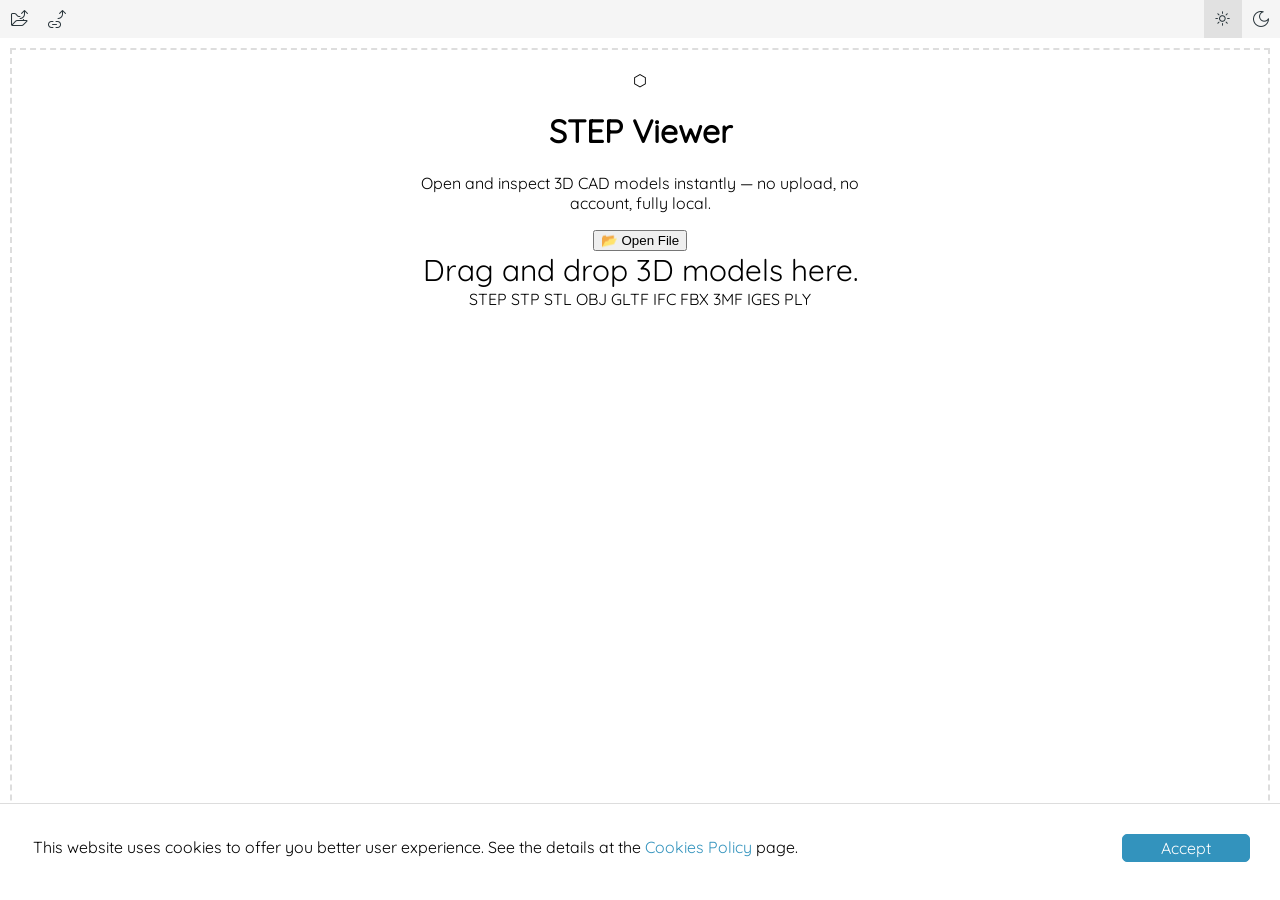
==== commit 04fd21ad: "minimal" ====
--- a/index.html
+++ b/index.html
@@ -7,107 +7,107 @@
   <meta name="description"
     content="Premium 3D STEP, STL & CAD file viewer — open and inspect 3D models directly in your browser. No upload required.">
   <title>STEP Viewer — Premium 3D CAD Viewer</title>
-  <link rel="preconnect" href="https://fonts.googleapis.com">
-  <link rel="preconnect" href="https://fonts.gstatic.com" crossorigin>
-  <link rel="stylesheet" href="https://fonts.googleapis.com/css2?family=Inter:wght@300;400;500;600;700&display=swap">
+  <!-- Local Online3DViewer Build -->
 
-  <!-- Local Online3DViewer Build -->
-  <link rel="stylesheet" type="text/css" href="./website_dev/o3dv.website.min.css">
-  <script type="text/javascript" src="./website_dev/o3dv.website.min.js"></script>
-
-  <!-- Premium Styles -->
-  <link rel="stylesheet" href="css/app.css">
-
-  <script type="text/javascript">
-    OV.StartWebsite();
-  </script>
 </head>
 
 <body>
-  <input type="file" id="open_file" style="display:none;" multiple>
+  <div class="stp_viewer">
+    <link rel="stylesheet" type="text/css" href="./website_dev/o3dv.website.min.css">
+    <script type="text/javascript" src="./website_dev/o3dv.website.min.js"></script>
 
-  <!-- Header -->
-  <div class="header" id="header">
-    <div class="title">
-      <div class="title_left">
-        <div class="brand">
-          <span class="brand-icon">⬡</span>
-          <span class="brand-name">STEP Viewer</span>
+    <!-- Premium Styles -->
+    <link rel="stylesheet" href="css/app.css">
+
+    <script type="text/javascript">
+      OV.StartWebsite();
+    </script>
+    <input type="file" class="open_file" style="display:none;" multiple>
+
+    <!-- Header -->
+    <div class="header">
+      <div class="title">
+        <div class="title_left">
+          <div class="brand">
+            <span class="brand-icon">⬡</span>
+            <span class="brand-name">STEP Viewer</span>
+          </div>
         </div>
+        <div class="title_right header_buttons"></div>
+        <div class="main_file_name only_full_width"></div>
       </div>
-      <div class="title_right" id="header_buttons"></div>
-      <div class="main_file_name only_full_width" id="main_file_name"></div>
+      <div class="toolbar"></div>
     </div>
-    <div class="toolbar" id="toolbar"></div>
+
+    <!-- Main Viewer Area -->
+    <div class="main">
+      <div class="main_left_container side_bar_container only_full_width">
+        <div class="main_navigator ov_panel_set_container"></div>
+        <div class="main_splitter main_navigator_splitter"></div>
+      </div>
+
+      <div class="main_viewer"></div>
+
+      <div class="main_right_container side_bar_container only_full_width">
+        <div class="main_splitter main_sidebar_splitter"></div>
+        <div class="main_sidebar ov_panel_set_right_container"></div>
+      </div>
+    </div>
+
+    <!-- Intro / Landing Screen -->
+    <div class="intro ov_thin_scrollbar">
+      <div class="intro_content">
+
+        <!-- Hero -->
+        <div class="intro_hero">
+          <div class="intro_logo_wrap">
+            <span class="intro_logo_icon">⬡</span>
+          </div>
+          <h1 class="intro_title">STEP Viewer</h1>
+          <p class="intro_subtitle">Open and inspect 3D CAD models instantly — no upload, no account, fully local.</p>
+
+          <div class="intro_actions">
+            <button class="btn btn-primary open-file-btn"
+              onclick="document.querySelector('.stp_viewer .open_file').click()">
+              <span class="btn-icon">📂</span> Open File
+            </button>
+          </div>
+
+          <div class="intro_dragdrop_text">or drag & drop files anywhere</div>
+
+          <!-- Format badges -->
+          <div class="format_badges">
+            <span class="badge">STEP</span>
+            <span class="badge">STP</span>
+            <span class="badge">STL</span>
+            <span class="badge">OBJ</span>
+            <span class="badge">GLTF</span>
+            <span class="badge">IFC</span>
+            <span class="badge">FBX</span>
+            <span class="badge">3MF</span>
+            <span class="badge">IGES</span>
+            <span class="badge">PLY</span>
+          </div>
+        </div>
+
+        <!-- Hidden format list required by OV engine -->
+        <div class="intro_formats" style="display:none;">
+          <div class="intro_formats_title" id="intro_formats_title"></div>
+          <div class="intro_file_formats">
+            <a href="#">step</a><a href="#">stp</a><a href="#">stl</a>
+            <a href="#">obj</a><a href="#">gltf</a><a href="#">glb</a>
+            <a href="#">ifc</a><a href="#">fbx</a><a href="#">3mf</a>
+            <a href="#">ply</a><a href="#">iges</a><a href="#">igs</a>
+            <a href="#">3dm</a><a href="#">3ds</a><a href="#">dae</a>
+            <a href="#">wrl</a><a href="#">off</a><a href="#">amf</a>
+          </div>
+        </div>
+
+      </div>
+    </div>
+    <script src="./js/app.js"></script>
   </div>
 
-  <!-- Main Viewer Area -->
-  <div class="main" id="main">
-    <div class="main_left_container only_full_width" id="main_left_container">
-      <div class="main_navigator ov_panel_set_container" id="main_navigator"></div>
-      <div class="main_splitter" id="main_navigator_splitter"></div>
-    </div>
-
-    <div class="main_viewer" id="main_viewer"></div>
-
-    <div class="main_right_container only_full_width" id="main_right_container">
-      <div class="main_splitter" id="main_sidebar_splitter"></div>
-      <div class="main_sidebar ov_panel_set_right_container" id="main_sidebar"></div>
-    </div>
-  </div>
-
-  <!-- Intro / Landing Screen -->
-  <div class="intro ov_thin_scrollbar" id="intro">
-    <div class="intro_content" id="intro_content">
-
-      <!-- Hero -->
-      <div class="intro_hero">
-        <div class="intro_logo_wrap">
-          <span class="intro_logo_icon">⬡</span>
-        </div>
-        <h1 class="intro_title">STEP Viewer</h1>
-        <p class="intro_subtitle">Open and inspect 3D CAD models instantly — no upload, no account, fully local.</p>
-
-        <div class="intro_actions">
-          <button id="open-file-btn" class="btn btn-primary" onclick="document.getElementById('open_file').click()">
-            <span class="btn-icon">📂</span> Open File
-          </button>
-        </div>
-
-        <div class="intro_dragdrop_text" id="intro_dragdrop_text">or drag & drop files anywhere</div>
-
-        <!-- Format badges -->
-        <div class="format_badges">
-          <span class="badge">STEP</span>
-          <span class="badge">STP</span>
-          <span class="badge">STL</span>
-          <span class="badge">OBJ</span>
-          <span class="badge">GLTF</span>
-          <span class="badge">IFC</span>
-          <span class="badge">FBX</span>
-          <span class="badge">3MF</span>
-          <span class="badge">IGES</span>
-          <span class="badge">PLY</span>
-        </div>
-      </div>
-
-      <!-- Hidden format list required by OV engine -->
-      <div class="intro_formats" style="display:none;">
-        <div class="intro_formats_title" id="intro_formats_title"></div>
-        <div class="intro_file_formats">
-          <a href="#">step</a><a href="#">stp</a><a href="#">stl</a>
-          <a href="#">obj</a><a href="#">gltf</a><a href="#">glb</a>
-          <a href="#">ifc</a><a href="#">fbx</a><a href="#">3mf</a>
-          <a href="#">ply</a><a href="#">iges</a><a href="#">igs</a>
-          <a href="#">3dm</a><a href="#">3ds</a><a href="#">dae</a>
-          <a href="#">wrl</a><a href="#">off</a><a href="#">amf</a>
-        </div>
-      </div>
-
-    </div>
-  </div>
-
-  <script src="./js/app.js"></script>
 </body>
 
 </html>
--- a/css/app.css
+++ b/css/app.css
@@ -1,361 +1,72 @@
-@import url('https://fonts.googleapis.com/css2?family=Inter:wght@300;400;500;600;700&display=swap');
-
-/* ─── Design Tokens ─────────────────────────────────────── */
-:root {
-  --bg: #080b14;
-  --bg-2: #0d1120;
-  --panel-bg: rgba(13, 17, 32, 0.92);
-  --accent: #5b6cf9;
-  --accent-glow: rgba(91, 108, 249, 0.35);
-  --accent-hover: #7c8dff;
-  --text-1: #e2e8f8;
-  --text-2: #8892b0;
-  --text-3: #4a5570;
-  --border: rgba(255, 255, 255, 0.07);
-  --border-bright: rgba(255, 255, 255, 0.14);
-  --radius-full: 9999px;
-  --blur: blur(24px);
-  --transition: 0.25s cubic-bezier(0.4, 0, 0.2, 1);
+.ov_modal.ov_dialog {
+  z-index: 9999;
 }
 
-/* ─── Global Reset ───────────────────────────────────────── */
-*,
-*::before,
-*::after {
-  box-sizing: border-box;
+.ov_panel_set_menu {
+  width: 44px;
 }
 
-html,
-body {
-  margin: 0;
-  padding: 0;
-  height: 100%;
-  overflow: hidden;
+
+.ov_navigator_info_panel {
+  display: none;
 }
 
-body {
-  font-family: 'Inter', system-ui, sans-serif;
-  background: var(--bg);
-  color: var(--text-1);
+.ov_sidebar_parameter .ov_sidebar_parameter_toggle.ov_toggle {
+  background-color: silver;
+  height: 9px;
 }
 
-/* ─── OV Engine: background colors (non-layout overrides) ── */
-.main_viewer canvas {
-  background: var(--bg) !important;
+.ov_sidebar_parameter_toggle.ov_toggle.on {
+  background-color: white;
 }
 
-/* ─── Header: glassmorphism ─────────────────────────────── */
-.header {
-  background: var(--panel-bg) !important;
-  backdrop-filter: var(--blur) !important;
-  -webkit-backdrop-filter: var(--blur) !important;
-  border-bottom: 1px solid var(--border) !important;
+.ov_sidebar_parameter_toggle.ov_toggle.on .ov_toggle_slider {
+  background-color: blue;
+  border: 0;
 }
 
-/* Brand in header */
-.title_left .brand {
-  display: flex;
-  align-items: center;
-  gap: 10px;
-  padding: 0 20px;
+.ov_sidebar_parameter_toggle.ov_toggle .ov_toggle_slider {
+  width: 10px;
+  height: 10px;
+}
+
+.ov_panel_set_content.ov_thin_scrollbar .ov_navigator_buttons {
+  background-color: #edeced;
+}
+
+.stp_viewer .header .title {
+  display: none;
+}
+
+/* 
+.stp_viewer {
   height: 100%;
 }
 
-.brand-icon {
-  font-size: 1.3rem;
-  color: var(--accent);
-  filter: drop-shadow(0 0 6px var(--accent));
+.stp_viewer .toolbar {
+  height: 40px;
+  overflow: auto;
 }
 
-.brand-name {
-  font-size: 1rem;
-  font-weight: 600;
-  letter-spacing: -0.01em;
-  background: linear-gradient(135deg, #e2e8f8 0%, #a0abcc 100%);
-  -webkit-background-clip: text;
-  -webkit-text-fill-color: transparent;
-  background-clip: text;
+.stp_viewer .main {
+  height: calc(100% - 40px);
 }
 
-/* ─── Toolbar ────────────────────────────────────────────── */
-.ov_toolbar_button,
-.ov_icon_button {
-  color: var(--text-2) !important;
-  transition: color var(--transition), background var(--transition) !important;
+.stp_viewer div.side_bar_container {
+  height: 100% !important;
+  margin: 0;
 }
 
-.ov_toolbar_button:hover,
-.ov_icon_button:hover {
-  color: var(--text-1) !important;
-  background: rgba(255, 255, 255, 0.06) !important;
+.stp_viewer div.main_navigator {
+  margin: 0;
 }
 
-.ov_toolbar_button.selected {
-  color: var(--accent) !important;
+.stp_viewer .main_splitter {
+  width: 8px;
 }
 
-/* ─── Navigator & Sidebar panels ────────────────────────── */
-.main_navigator,
-.ov_panel_set_container {
-  background: var(--panel-bg) !important;
-  backdrop-filter: var(--blur) !important;
-  border-right: 1px solid var(--border) !important;
+.stp_viewer div.main_sidebar {
+  height: 100% !important;
+  margin: 0;
 }
-
-.main_sidebar,
-.ov_panel_set_right_container {
-  background: var(--panel-bg) !important;
-  backdrop-filter: var(--blur) !important;
-  border-left: 1px solid var(--border) !important;
-}
-
-/* Panel header buttons */
-.ov_panel_button {
-  color: var(--text-2) !important;
-}
-
-.ov_panel_button.selected {
-  color: var(--accent) !important;
-  border-bottom-color: var(--accent) !important;
-}
-
-/* Tree items */
-.ov_tree_item:hover {
-  background: rgba(255, 255, 255, 0.04) !important;
-}
-
-.ov_tree_item.selected {
-  background: rgba(91, 108, 249, 0.15) !important;
-}
-
-/* ─── Intro: decorative styling only, no layout override ── */
-/* OV manages display/position — we only paint it */
-.intro {
-  background: var(--bg) !important;
-}
-
-/* Animated grid background — pseudo element on intro_content */
-.intro_content {
-  position: relative;
-}
-
-.intro_content::before {
-  content: '';
-  position: fixed;
-  inset: 0;
-  background-image:
-    linear-gradient(var(--border) 1px, transparent 1px),
-    linear-gradient(90deg, var(--border) 1px, transparent 1px);
-  background-size: 60px 60px;
-  opacity: 0.6;
-  pointer-events: none;
-  z-index: 0;
-}
-
-.intro_content::after {
-  content: '';
-  position: fixed;
-  inset: 0;
-  background: radial-gradient(ellipse 80% 60% at 50% 50%, rgba(91, 108, 249, 0.1) 0%, transparent 70%);
-  pointer-events: none;
-  z-index: 0;
-}
-
-/* Stack intro children above pseudo-elements */
-.intro_content>* {
-  position: relative;
-  z-index: 1;
-}
-
-/* Intro hero layout */
-.intro_hero {
-  display: flex;
-  flex-direction: column;
-  align-items: center;
-  gap: 0;
-  padding: 40px 20px;
-}
-
-/* Floating hex logo */
-.intro_logo_wrap {
-  width: 84px;
-  height: 84px;
-  border-radius: 22px;
-  background: linear-gradient(135deg, rgba(91, 108, 249, 0.22) 0%, rgba(91, 108, 249, 0.06) 100%);
-  border: 1px solid rgba(91, 108, 249, 0.35);
-  display: flex;
-  align-items: center;
-  justify-content: center;
-  margin-bottom: 28px;
-  box-shadow: 0 0 40px rgba(91, 108, 249, 0.2), inset 0 1px 0 rgba(255, 255, 255, 0.1);
-  animation: float 4s ease-in-out infinite;
-}
-
-.intro_logo_icon {
-  font-size: 2.8rem;
-  color: var(--accent);
-  filter: drop-shadow(0 0 10px var(--accent));
-}
-
-@keyframes float {
-
-  0%,
-  100% {
-    transform: translateY(0);
-  }
-
-  50% {
-    transform: translateY(-8px);
-  }
-}
-
-.intro_title {
-  font-size: clamp(2.4rem, 6vw, 4rem);
-  font-weight: 700;
-  letter-spacing: -0.04em;
-  line-height: 1;
-  margin: 0 0 16px;
-  background: linear-gradient(135deg, #ffffff 0%, #a0abcc 100%);
-  -webkit-background-clip: text;
-  -webkit-text-fill-color: transparent;
-  background-clip: text;
-}
-
-.intro_subtitle {
-  font-size: 1.05rem;
-  color: var(--text-2);
-  line-height: 1.6;
-  max-width: 460px;
-  margin: 0 0 34px;
-  text-align: center;
-}
-
-/* Open File button */
-.intro_actions {
-  margin-bottom: 18px;
-}
-
-.btn {
-  display: inline-flex;
-  align-items: center;
-  gap: 8px;
-  padding: 14px 34px;
-  border-radius: var(--radius-full);
-  border: none;
-  font-family: inherit;
-  font-size: 0.95rem;
-  font-weight: 600;
-  cursor: pointer;
-  transition: all var(--transition);
-}
-
-.btn-primary {
-  background: linear-gradient(135deg, var(--accent) 0%, #7c5cfc 100%);
-  color: #fff;
-  box-shadow: 0 8px 28px var(--accent-glow), 0 1px 0 rgba(255, 255, 255, 0.15) inset;
-}
-
-.btn-primary:hover {
-  transform: translateY(-2px) scale(1.02);
-  box-shadow: 0 14px 36px var(--accent-glow);
-}
-
-.btn-primary:active {
-  transform: translateY(0) scale(0.98);
-}
-
-.btn-icon {
-  font-size: 1.05rem;
-}
-
-/* Drag & drop hint text */
-.intro_dragdrop_text {
-  color: var(--text-3) !important;
-  font-size: 0.85rem !important;
-  margin-bottom: 32px !important;
-  letter-spacing: 0.02em;
-}
-
-/* Drag-over visual state */
-body.drag-over .intro::after {
-  content: '';
-  position: fixed;
-  inset: 0;
-  border: 2px dashed rgba(91, 108, 249, 0.55);
-  border-radius: 8px;
-  pointer-events: none;
-  z-index: 10001;
-}
-
-/* Format badges */
-.format_badges {
-  display: flex;
-  flex-wrap: wrap;
-  justify-content: center;
-  gap: 8px;
-  max-width: 520px;
-}
-
-.badge {
-  padding: 5px 12px;
-  border-radius: var(--radius-full);
-  background: rgba(255, 255, 255, 0.04);
-  border: 1px solid var(--border-bright);
-  font-size: 0.72rem;
-  font-weight: 600;
-  letter-spacing: 0.06em;
-  color: var(--text-2);
-  text-transform: uppercase;
-  transition: all var(--transition);
-}
-
-.badge:hover {
-  background: rgba(91, 108, 249, 0.12);
-  border-color: rgba(91, 108, 249, 0.4);
-  color: var(--accent-hover);
-  cursor: default;
-}
-
-/* ─── Scrollbars ─────────────────────────────────────────── */
-::-webkit-scrollbar {
-  width: 4px;
-  height: 4px;
-}
-
-::-webkit-scrollbar-track {
-  background: transparent;
-}
-
-::-webkit-scrollbar-thumb {
-  background: var(--border-bright);
-  border-radius: 4px;
-}
-
-/* ─── OV progress bar ────────────────────────────────────── */
-.ov_progress {
-  background: rgba(91, 108, 249, 0.15) !important;
-}
-
-.ov_progress_bar {
-  background: var(--accent) !important;
-}
-
-/* ─── Responsive ─────────────────────────────────────────── */
-@media (max-width: 600px) {
-  .intro_title {
-    font-size: 2.2rem;
-  }
-
-  .intro_subtitle {
-    font-size: 0.9rem;
-  }
-
-  .btn {
-    padding: 12px 24px;
-    font-size: 0.9rem;
-  }
-}
-
-.ov_modal.ov_dialog {
-  z-index: 9999;
-}+  */
